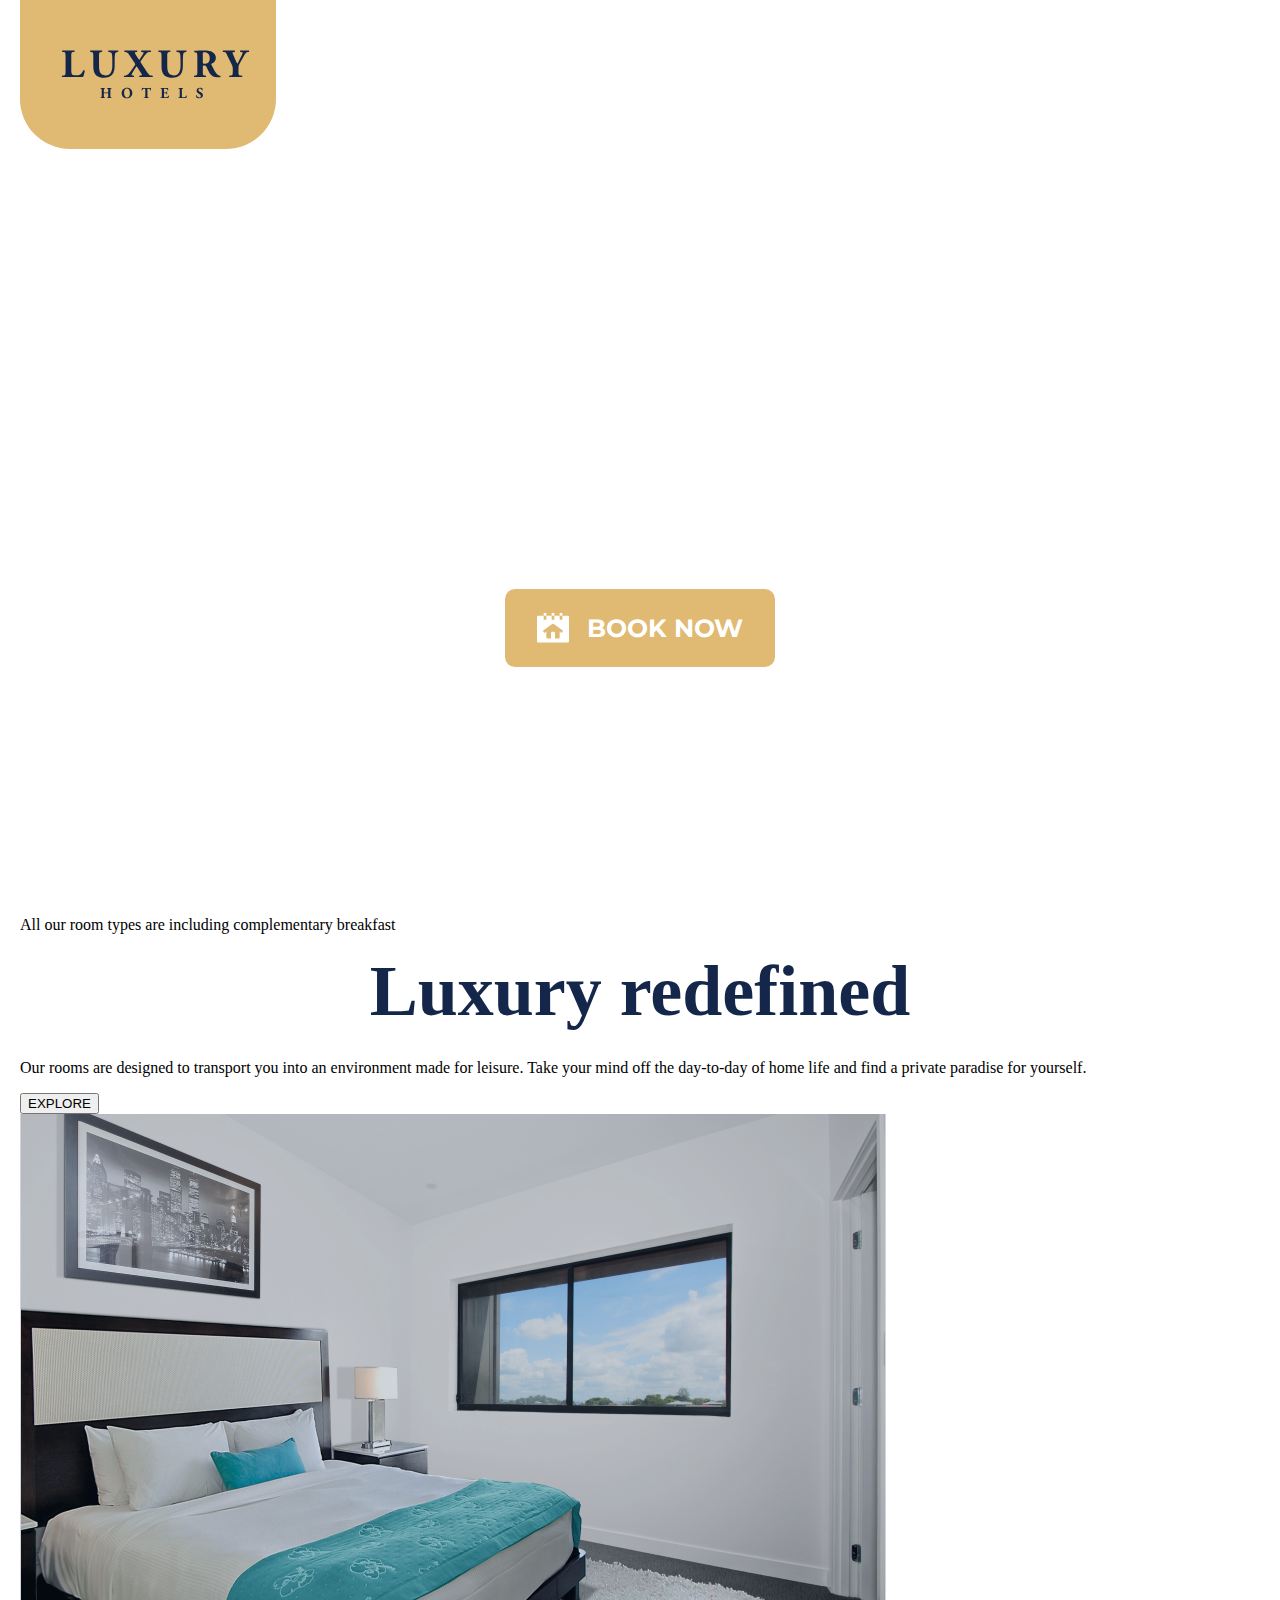
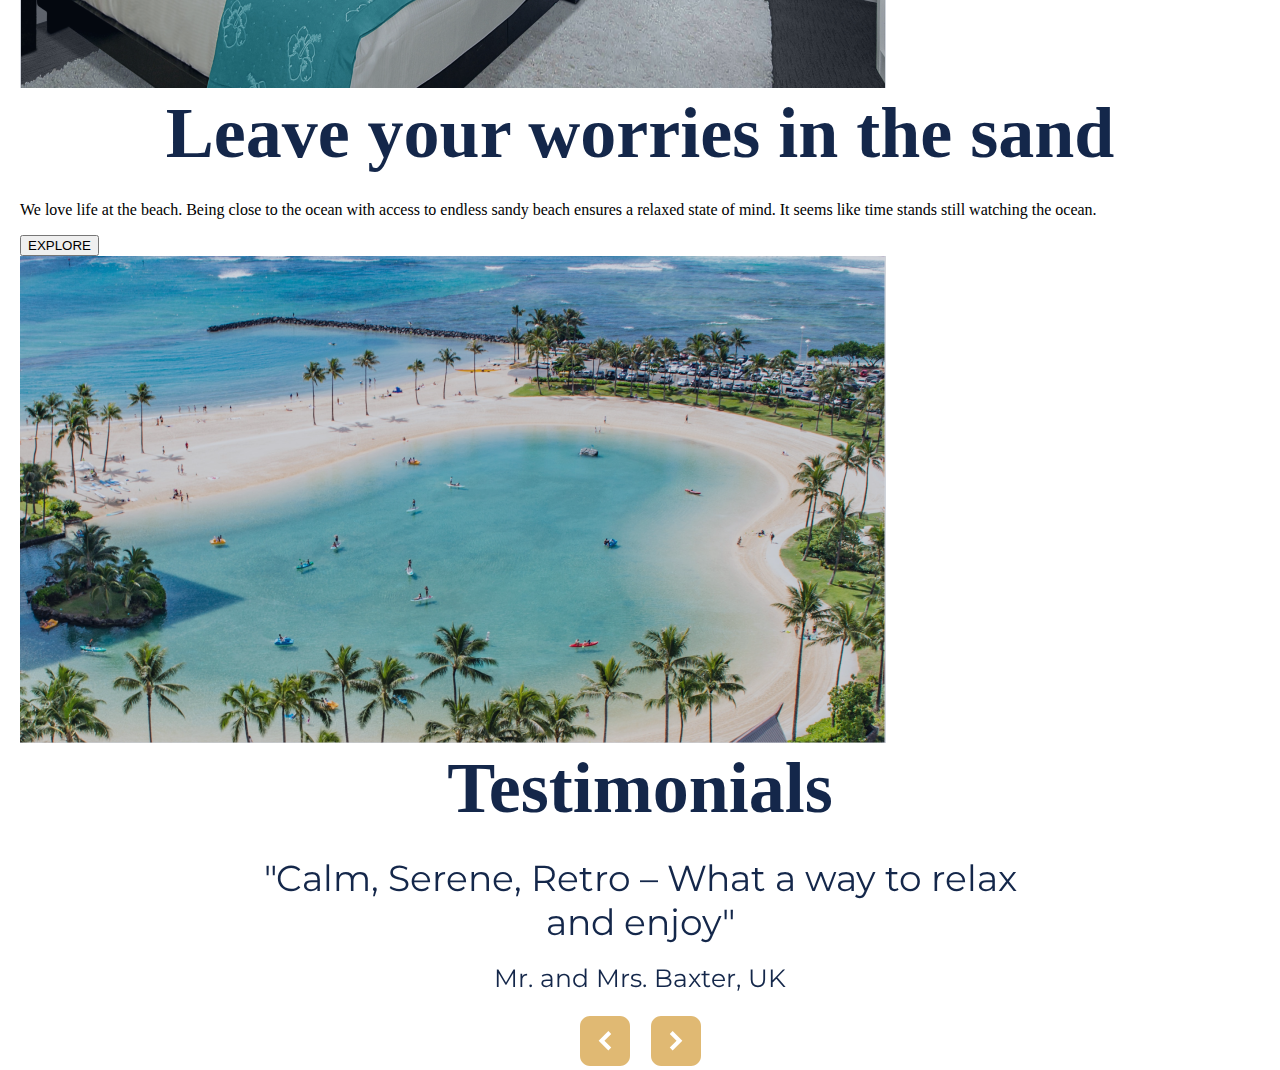
==== index.html @ 5fc7c20c "add changes" ====
<!DOCTYPE html>
<html lang="en">
	<head>
		<meta charset="UTF-8" />
		<meta name="viewport" content="width=device-width, initial-scale=1.0" />
		<title>Document</title>
		<link rel="stylesheet" href="./css/index.css" />
		<link
			rel="stylesheet"
			href="https://cdn.jsdelivr.net/npm/swiper@11/swiper-bundle.min.css"
		/>
	</head>
	<body>
		<header class="header">
			<div class="container">
				<div class="header__content">
					<a class="header__logo" href="#">
						<img src="./assets/icons/header-logo.svg" alt="" />
					</a>
					<nav>
						<a href="#">Home</a>
						<a href="#">Facilities</a>
						<a href="#">Rooms</a>
						<a href="#">Contact-us</a>
					</nav>
					<img
						class="header__menu"
						src="./assets/icons/header-menu.svg"
						alt=""
					/>
				</div>
			</div>
		</header>

		<section class="hero">
			<div class="container">
				<div class="hero__content">
					<div class="hero__info">
						<div class="hero__titles">
							<h3>WELCOME TO</h3>
							<h1>LUXURY</h1>
							<h2>HOTELS</h2>
						</div>
						<div class="hero__description">
							Book your stay and enjoy Luxury <br />
							redefined at the most affordable rates.
						</div>
					</div>
					<button>
						<img src="./assets/icons/hero-book.svg" alt="book-icon" />
						BOOK NOW
					</button>
					<div class="hero__scroll">
						<span>Scroll</span>
						<img src="./assets/icons/hero-arrow.svg" alt="arrow-icon" />
					</div>
				</div>
			</div>
		</section>

    <section class="rooms">
      <div class="container">
        <p class="rooms__description">
          All our room types are including complementary breakfast
        </p>
        <div class="rooms__content">
          <div class="rooms__item">
            <div class="rooms__info">
              <h2>Luxury redefined</h2>
              <p>
                Our rooms are designed to transport you into an environment made
                for leisure. Take your mind off the day-to-day of home life and
                find a private paradise for yourself.
              </p>
              <button>EXPLORE</button>
            </div>
            <div class="rooms__img">
              <img src="./assets/images/rooms-img-1.png" alt="rooms-img-1" />
            </div>
          </div>
          <div class="rooms__item">
            <div class="rooms__info">
              <h2>Leave your worries in the sand</h2>
              <p>
                We love life at the beach. Being close to the ocean with access
                to endless sandy beach ensures a relaxed state of mind. It seems
                like time stands still watching the ocean.
              </p>
              <button>EXPLORE</button>
            </div>
            <div class="rooms__img">
              <img src="./assets/images/rooms-img-2.png" alt="rooms-img-1" />
            </div>
          </div>
        </div>
      </div>
    </section>

		<section class="swipper">
			<div class="container">
				<div class="swipper__content">
					<h2>Testimonials</h2>
					<div class="swiper">
						<div class="swiper-wrapper">
							<div class="swiper-slide">
								<h3>"Calm, Serene, Retro – What a way to relax and enjoy"</h3>
								<p>Mr. and Mrs. Baxter, UK</p>
							</div>
							<div class="swiper-slide">
								<h3>"Calm, Serene, Retro – What a way to relax and enjoy12"</h3>
								<p>Mr. and Mrs. Baxter, UK</p>
							</div>
							<div class="swiper-slide">
								<h3>
									"Calm, Serene, Retro – What a way to relax and enjoy123"
								</h3>
								<p>Mr. and Mrs. Baxter, UK</p>
							</div>
						</div>

						<div class="swiper-buttons">
							<div class="button-prev-swp">
								<img src="./assets/icons/prev-btn.svg" alt="" />
							</div>
							<div class="button-next-swp">
								<img src="./assets/icons/next-btn.svg" alt="" />
							</div>
						</div>
					</div>
				</div>
			</div>
		</section>

		<script src="https://cdn.jsdelivr.net/npm/swiper@11/swiper-bundle.min.js"></script>

		<script src="./index.js"></script>
	</body>
</html>
---- css/index.css ----
@import 'https://fonts.googleapis.com/css2?family=Montserrat:ital,wght@0,100..900;1,100..900&display=swap';
@import url("https://fonts.googleapis.com/css2?family=Montserrat:ital,wght@0,100..900;1,100..900&display=swap");
body {
  margin: 0;
}

a {
  text-decoration: none;
}

button {
  cursor: pointer;
}

.container {
  max-width: 1580px;
  padding: 0 20px;
  margin: 0 auto;
  box-sizing: border-box;
}

.header {
  position: absolute;
  width: 100%;
}
.header__content {
  display: flex;
  justify-content: space-between;
  align-items: center;
}
.header__logo img {
  max-width: 100%;
}
@media screen and (max-width: 768px) {
  .header__logo {
    width: 150px;
  }
}
.header nav {
  display: flex;
  gap: 88px;
}
@media screen and (max-width: 425px) {
  .header nav {
    display: none;
  }
}
.header nav a {
  font-family: "Montserrat";
  font-size: 25px;
  font-weight: 400;
  color: #fff;
}
.header nav a:hover {
  font-weight: 700;
  text-decoration: underline;
}
@media screen and (max-width: 768px) {
  .header nav a {
    font-size: 16px;
  }
}
.header__menu {
  width: 50px;
  cursor: pointer;
  display: none;
}
@media screen and (max-width: 425px) {
  .header__menu {
    display: inline;
  }
}

.swipper {
  margin: 0 auto;
  max-width: 798px;
}

h2 {
  display: flex;
  justify-content: center;
  font-family: "Times New Roman";
  font-weight: 700;
  color: #14274a;
  font-size: 72px;
  margin: 0;
  margin-bottom: 26px;
}
@media screen and (max-width: 375px) {
  h2 {
    font-size: 66px;
  }
}
@media screen and (max-width: 375px) and (max-width: 320px) {
  h2 {
    font-size: 56px;
  }
}

.swiper-slide h3 {
  font-family: "Montserrat";
  font-weight: 400;
  text-align: center;
  color: #14274a;
  font-size: 36px;
  margin: 0;
  margin-bottom: 19px;
}

.swiper-slide p {
  font-family: "Montserrat";
  font-weight: 400;
  text-align: center;
  color: #14274a;
  font-size: 25px;
  margin: 0;
  margin-bottom: 23px;
}

.swiper-buttons {
  display: flex;
  justify-content: center;
  gap: 21px;
}

.button-prev-swp,
.button-next-swp {
  cursor: pointer;
}

.hero {
  background: url(../assets/images/hero-img.png) center;
  background-size: 100%;
}
@media screen and (max-width: 1024px) {
  .hero {
    background-size: cover;
  }
}
.hero__content {
  padding-top: 12%;
  box-sizing: border-box;
  height: 100vh;
  display: flex;
  flex-direction: column;
  justify-content: space-between;
}
@media screen and (max-width: 1024px) {
  .hero__content {
    padding-top: 20%;
  }
}
@media screen and (max-width: 425px) {
  .hero__content {
    padding-top: 40%;
  }
}
.hero__titles h3, .hero__titles h1, .hero__titles h2 {
  margin: 0;
}
.hero__titles h3 {
  font-family: "Montserrat";
  font-size: 50px;
  font-weight: 400;
  color: #fff;
}
.hero__titles h1 {
  font-family: "Times New Roman";
  font-size: 154px;
  font-weight: 700;
  color: #fff;
  line-height: 70%;
}
.hero__titles h2 {
  font-family: "Times New Roman";
  font-size: 60px;
  font-weight: 700;
  color: #fff;
  letter-spacing: 15px;
}
@media screen and (max-width: 1024px) {
  .hero__titles h3 {
    font-size: 40px;
  }
  .hero__titles h1 {
    font-size: 130px;
  }
  .hero__titles h2 {
    font-size: 40px;
  }
}
@media screen and (max-width: 425px) {
  .hero__titles h3 {
    font-size: 20px;
  }
  .hero__titles h1 {
    font-size: 80px;
  }
  .hero__titles h2 {
    font-size: 30px;
  }
}
@media screen and (max-width: 320px) {
  .hero__titles h1 {
    font-size: 60px;
  }
}
.hero__description {
  font-family: "Montserrat";
  font-size: 25px;
  font-weight: 400;
  color: #fff;
}
@media screen and (max-width: 1024px) {
  .hero__description {
    font-size: 16px;
  }
}
@media screen and (max-width: 320px) {
  .hero__description {
    font-size: 14px;
  }
}
.hero button {
  background: #E0B973;
  padding: 24px 32px;
  border: none;
  border-radius: 10px;
  display: flex;
  gap: 18px;
  margin: 0 auto;
  font-family: "Montserrat";
  font-size: 25px;
  font-weight: 700;
  color: #fff;
}
.hero__scroll {
  display: flex;
  flex-direction: column;
  align-items: center;
  font-family: "Montserrat";
  font-size: 25px;
  font-weight: 700;
  color: #fff;
}
.hero__scroll img {
  max-width: 60px;
}

<<<<<<< HEAD
.container {
  margin: 0 auto;
}

.us p {
  display: flex;
  justify-content: center;
  align-items: center;
  text-align: center;
  font-family: "Montserrat";
  color: white;
  font-weight: 700;
  font-size: 80px;
  line-height: 97.52px;
}

.banner {
  height: 400px;
  background-color: #14274A;
}

.container {
  margin: 0 auto;
}

.about h3 {
  font-family: "Times New Roman";
  font-weight: 500;
  font-size: 60px;
  line-height: 72px;
}

.about p {
  font-family: "Montserrat";
  font-weight: 400;
  font-size: 30px;
  line-height: 37px;
}

.about {
  display: inline;
  justify-content: center;
  margin-top: 130px;
  width: 1200px;
  margin-left: 100px;
}

.local {
  margin-left: 112px;
  display: flex;
  justify-content: space-around;
  width: 1200px;
}

.we {
  display: flex;
  justify-content: center;
}

.adress p {
  font-family: Montserrat;
  font-size: 20px;
  font-weight: 400;
  line-height: 48.76px;
  text-align: left;
}

.adress h4 {
  font-family: Montserrat;
  font-size: 20px;
  font-weight: 700;
  line-height: 48.76px;
  text-align: left;
}

.info input {
  width: 470px;
  height: 50px;
}

.info {
  margin-left: 180px;
}

.info p {
  font-family: "Arial";
  display: flex;
  flex-direction: column;
  align-items: flex-start;
}

.mess p {
  font-family: "Arial";
}

.mess input {
  height: 180px;
}

.info button {
  display: flex;
  flex-direction: column;
  align-items: flex-end;
  margin-top: 20px;
  height: 40px;
  width: 110px;
  margin-right: 20px;
  background-color: orange;
  color: white;
  border: none;
  font-family: "Arial";
}

.container {
  margin: 0 auto;
}

.nav {
  display: flex;
  justify-content: space-around;
  align-items: center;
  margin-top: 270px;
  height: 100%;
}

.nav p, span {
  color: white;
  font-family: "Montserrat";
}

.footerSection {
  background-color: #14274A;
  height: 260px;
}

.pages a {
  display: flex;
  align-items: center;
}

a:hover {
  font-weight: 700;
  text-decoration: underline;
}

.pages img {
  margin-right: 15px;
  width: 18 px;
  height: 18px;
}

.email input {
  color: orange;
  background-color: #14274A;
  height: 40px;
  width: 190px;
  color: white;
}

.block {
  display: grid;
  gap: 18px;
}
@media screen and (max-width: 425px) {
  .block {
    display: none;
  }
}
.block a {
=======
.facilities-hero {
  background: url(../assets/images/facilities-banner.png) center;
  background-size: 100%;
}
.rooms__description {
  font-family: "Montserrat";
  font-size: 36px;
  font-weight: 400;
  color: #14274A;
  text-align: center;
}
.rooms__item {
  display: flex;
  justify-content: space-between;
  align-items: center;
  margin-bottom: 70px;
}
.rooms__info {
  width: 40%;
  border-left: 2px solid #14274A;
  padding-left: 48px;
}
.rooms__info h2 {
  font-family: "Times New Roman";
  font-size: 60px;
  font-weight: 700;
  color: #14274A;
  margin-top: 0;
}
.rooms__info p {
  font-family: "Montserrat";
  font-size: 25px;
  font-weight: 400;
  color: #14274A;
}
.rooms__info button {
  background: #E0B973;
  border: none;
  padding: 18px 65px;
  border-radius: 10px;
>>>>>>> 9a49114e37256375990fcf295893f8bdcbe8d027
  font-family: "Montserrat";
  font-size: 20px;
  font-weight: 400;
  color: #fff;
}
<<<<<<< HEAD
.block a:hover {
  font-weight: 700;
  text-decoration: underline;
}
@media screen and (max-width: 768px) {
  .block a {
    font-size: 16px;
  }
}

.word p {
  display: flex;
  justify-content: center;
  color: white;
  margin-top: -200px;
  font-size: 70px;
  font-family: "Montserrat";
=======
.rooms__img {
  width: 50%;
}
.rooms__img img {
  max-width: 100%;
>>>>>>> 9a49114e37256375990fcf295893f8bdcbe8d027
}/*# sourceMappingURL=index.css.map */
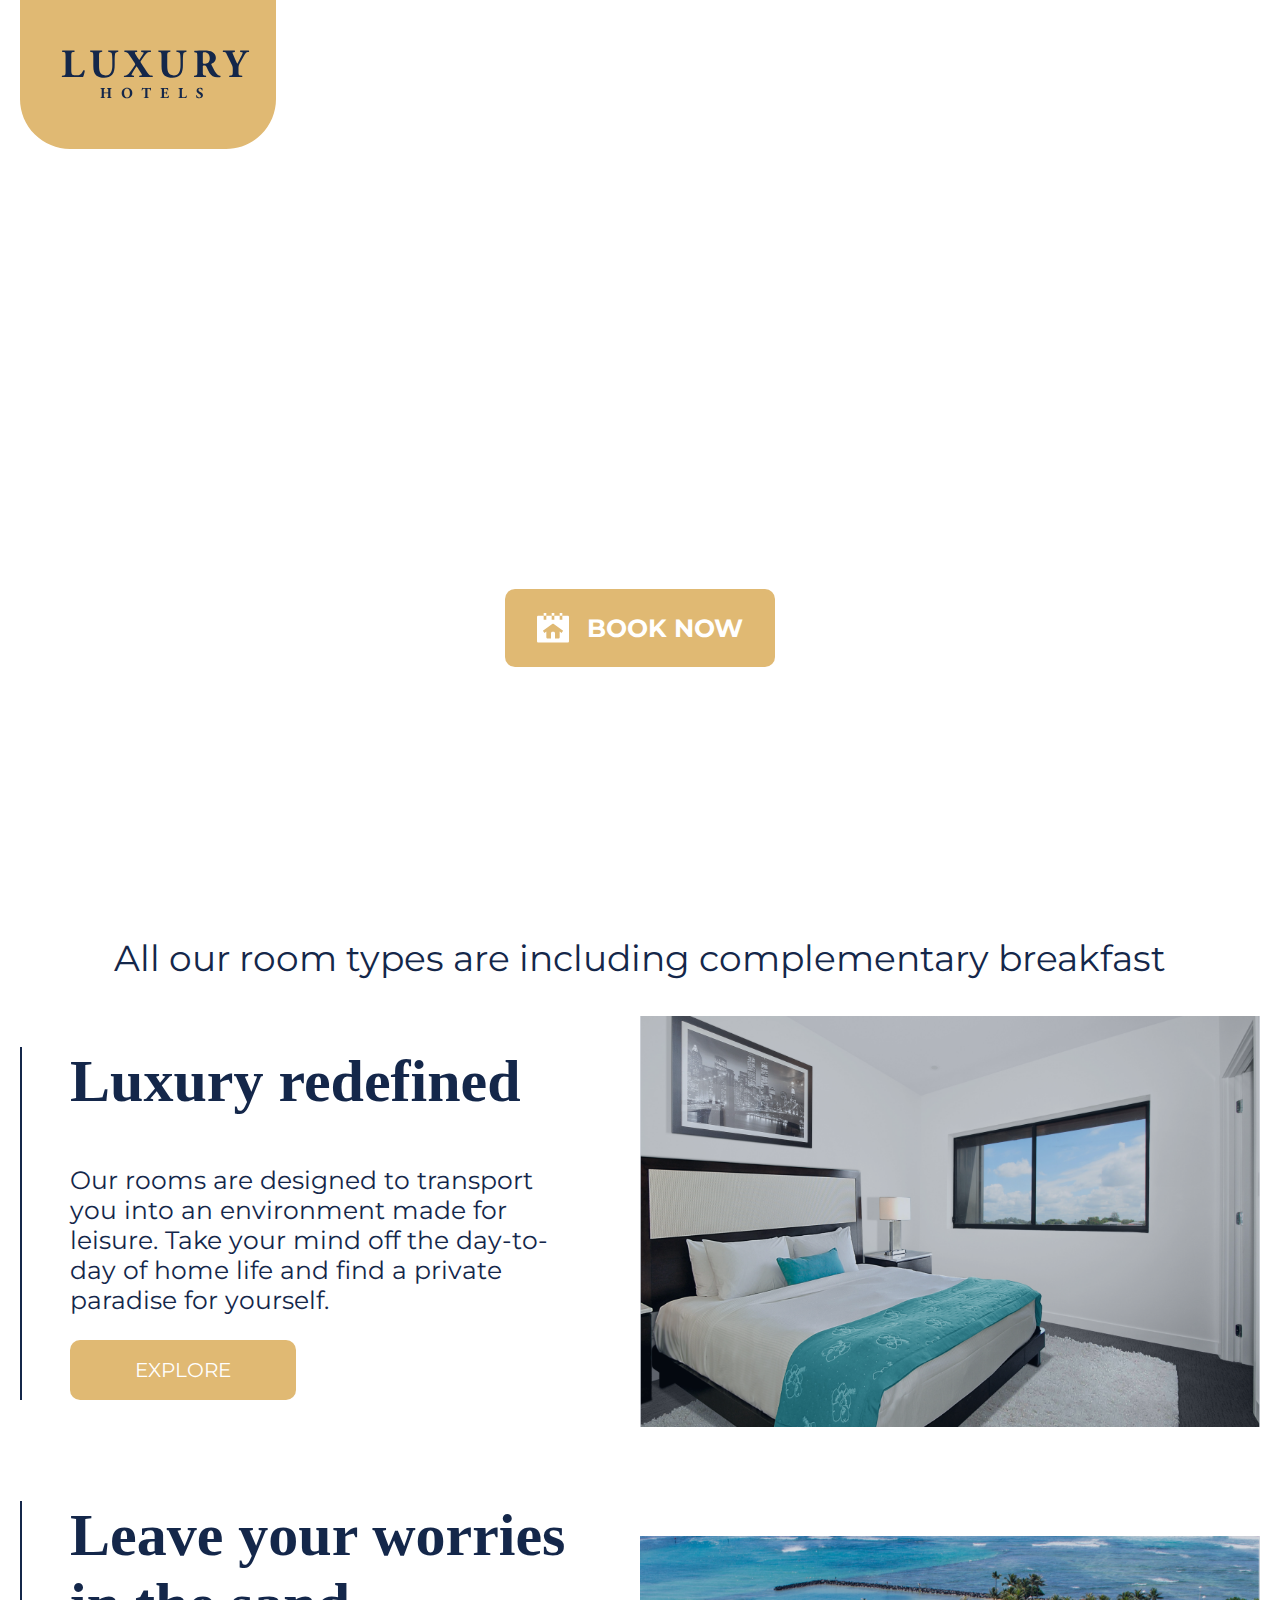
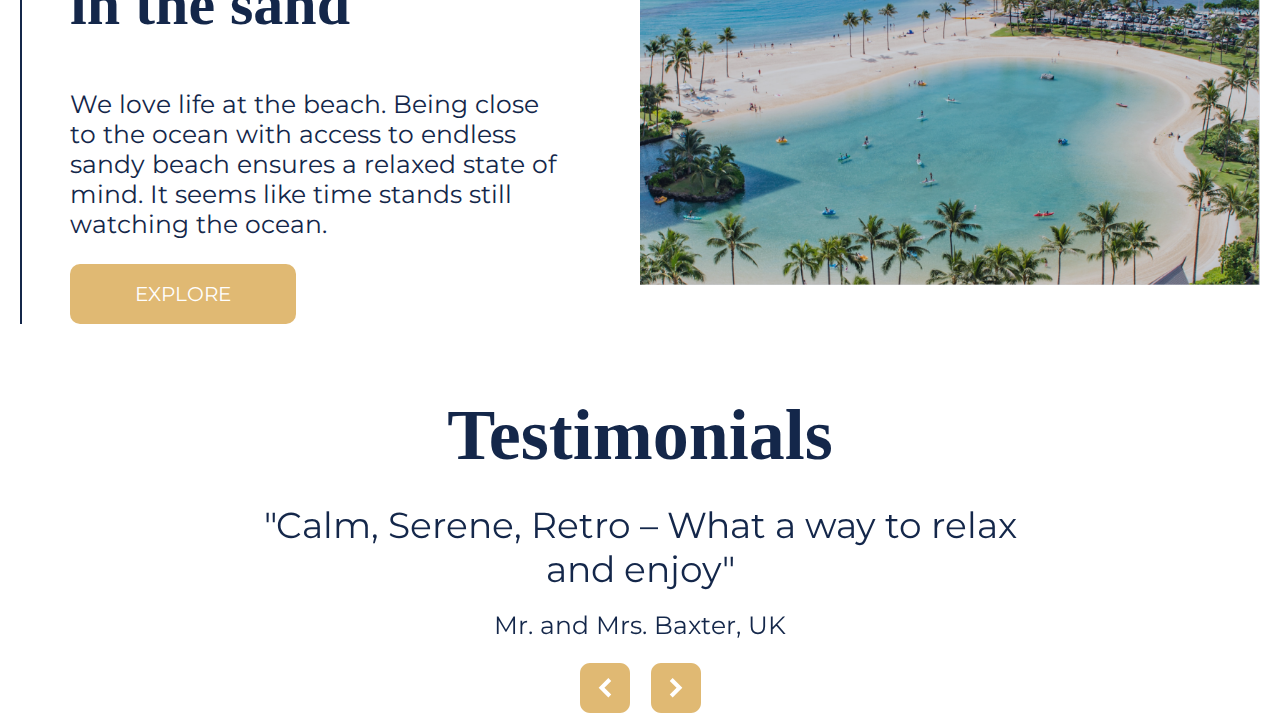
==== commit a055dca4: "add styles" ====
--- a/index.html
+++ b/index.html
@@ -117,7 +117,6 @@
 								<p>Mr. and Mrs. Baxter, UK</p>
 							</div>
 						</div>
-
 						<div class="swiper-buttons">
 							<div class="button-prev-swp">
 								<img src="./assets/icons/prev-btn.svg" alt="" />
--- a/css/index.css
+++ b/css/index.css
@@ -75,49 +75,44 @@
   margin: 0 auto;
   max-width: 798px;
 }
-
-h2 {
-  display: flex;
-  justify-content: center;
+.swipper h2 {
+  text-align: center;
   font-family: "Times New Roman";
+  font-size: 72px;
   font-weight: 700;
   color: #14274a;
-  font-size: 72px;
   margin: 0;
   margin-bottom: 26px;
 }
 @media screen and (max-width: 375px) {
-  h2 {
+  .swipper h2 {
     font-size: 66px;
   }
 }
 @media screen and (max-width: 375px) and (max-width: 320px) {
-  h2 {
+  .swipper h2 {
     font-size: 56px;
   }
 }
-
-.swiper-slide h3 {
-  font-family: "Montserrat";
-  font-weight: 400;
+.swipper .swiper-slide h3 {
+  font-family: "Montserrat";
+  font-size: 36px;
+  font-weight: 400;
+  color: #14274a;
   text-align: center;
-  color: #14274a;
-  font-size: 36px;
   margin: 0;
   margin-bottom: 19px;
 }
-
-.swiper-slide p {
-  font-family: "Montserrat";
-  font-weight: 400;
+.swipper .swiper-slide p {
+  font-family: "Montserrat";
+  font-size: 25px;
+  font-weight: 400;
+  color: #14274a;
   text-align: center;
-  color: #14274a;
-  font-size: 25px;
   margin: 0;
   margin-bottom: 23px;
 }
-
-.swiper-buttons {
+.swipper .swiper-buttons {
   display: flex;
   justify-content: center;
   gap: 21px;
@@ -247,7 +242,59 @@
   max-width: 60px;
 }
 
-<<<<<<< HEAD
+.facilities-hero {
+  background: url(../assets/images/facilities-banner.png) center;
+  background-size: 100%;
+}
+
+.rooms__description {
+  font-family: "Montserrat";
+  font-size: 36px;
+  font-weight: 400;
+  color: #14274A;
+  text-align: center;
+}
+.rooms__item {
+  display: flex;
+  justify-content: space-between;
+  align-items: center;
+  margin-bottom: 70px;
+}
+.rooms__info {
+  width: 40%;
+  border-left: 2px solid #14274A;
+  padding-left: 48px;
+}
+.rooms__info h2 {
+  font-family: "Times New Roman";
+  font-size: 60px;
+  font-weight: 700;
+  color: #14274A;
+  margin-top: 0;
+}
+.rooms__info p {
+  font-family: "Montserrat";
+  font-size: 25px;
+  font-weight: 400;
+  color: #14274A;
+}
+.rooms__info button {
+  background: #E0B973;
+  border: none;
+  padding: 18px 65px;
+  border-radius: 10px;
+  font-family: "Montserrat";
+  font-size: 20px;
+  font-weight: 400;
+  color: #fff;
+}
+.rooms__img {
+  width: 50%;
+}
+.rooms__img img {
+  max-width: 100%;
+}
+
 .container {
   margin: 0 auto;
 }
@@ -361,120 +408,6 @@
   font-family: "Arial";
 }
 
-.container {
-  margin: 0 auto;
-}
-
-.nav {
-  display: flex;
-  justify-content: space-around;
-  align-items: center;
-  margin-top: 270px;
-  height: 100%;
-}
-
-.nav p, span {
-  color: white;
-  font-family: "Montserrat";
-}
-
-.footerSection {
-  background-color: #14274A;
-  height: 260px;
-}
-
-.pages a {
-  display: flex;
-  align-items: center;
-}
-
-a:hover {
-  font-weight: 700;
-  text-decoration: underline;
-}
-
-.pages img {
-  margin-right: 15px;
-  width: 18 px;
-  height: 18px;
-}
-
-.email input {
-  color: orange;
-  background-color: #14274A;
-  height: 40px;
-  width: 190px;
-  color: white;
-}
-
-.block {
-  display: grid;
-  gap: 18px;
-}
-@media screen and (max-width: 425px) {
-  .block {
-    display: none;
-  }
-}
-.block a {
-=======
-.facilities-hero {
-  background: url(../assets/images/facilities-banner.png) center;
-  background-size: 100%;
-}
-.rooms__description {
-  font-family: "Montserrat";
-  font-size: 36px;
-  font-weight: 400;
-  color: #14274A;
-  text-align: center;
-}
-.rooms__item {
-  display: flex;
-  justify-content: space-between;
-  align-items: center;
-  margin-bottom: 70px;
-}
-.rooms__info {
-  width: 40%;
-  border-left: 2px solid #14274A;
-  padding-left: 48px;
-}
-.rooms__info h2 {
-  font-family: "Times New Roman";
-  font-size: 60px;
-  font-weight: 700;
-  color: #14274A;
-  margin-top: 0;
-}
-.rooms__info p {
-  font-family: "Montserrat";
-  font-size: 25px;
-  font-weight: 400;
-  color: #14274A;
-}
-.rooms__info button {
-  background: #E0B973;
-  border: none;
-  padding: 18px 65px;
-  border-radius: 10px;
->>>>>>> 9a49114e37256375990fcf295893f8bdcbe8d027
-  font-family: "Montserrat";
-  font-size: 20px;
-  font-weight: 400;
-  color: #fff;
-}
-<<<<<<< HEAD
-.block a:hover {
-  font-weight: 700;
-  text-decoration: underline;
-}
-@media screen and (max-width: 768px) {
-  .block a {
-    font-size: 16px;
-  }
-}
-
 .word p {
   display: flex;
   justify-content: center;
@@ -482,11 +415,4 @@
   margin-top: -200px;
   font-size: 70px;
   font-family: "Montserrat";
-=======
-.rooms__img {
-  width: 50%;
-}
-.rooms__img img {
-  max-width: 100%;
->>>>>>> 9a49114e37256375990fcf295893f8bdcbe8d027
 }/*# sourceMappingURL=index.css.map */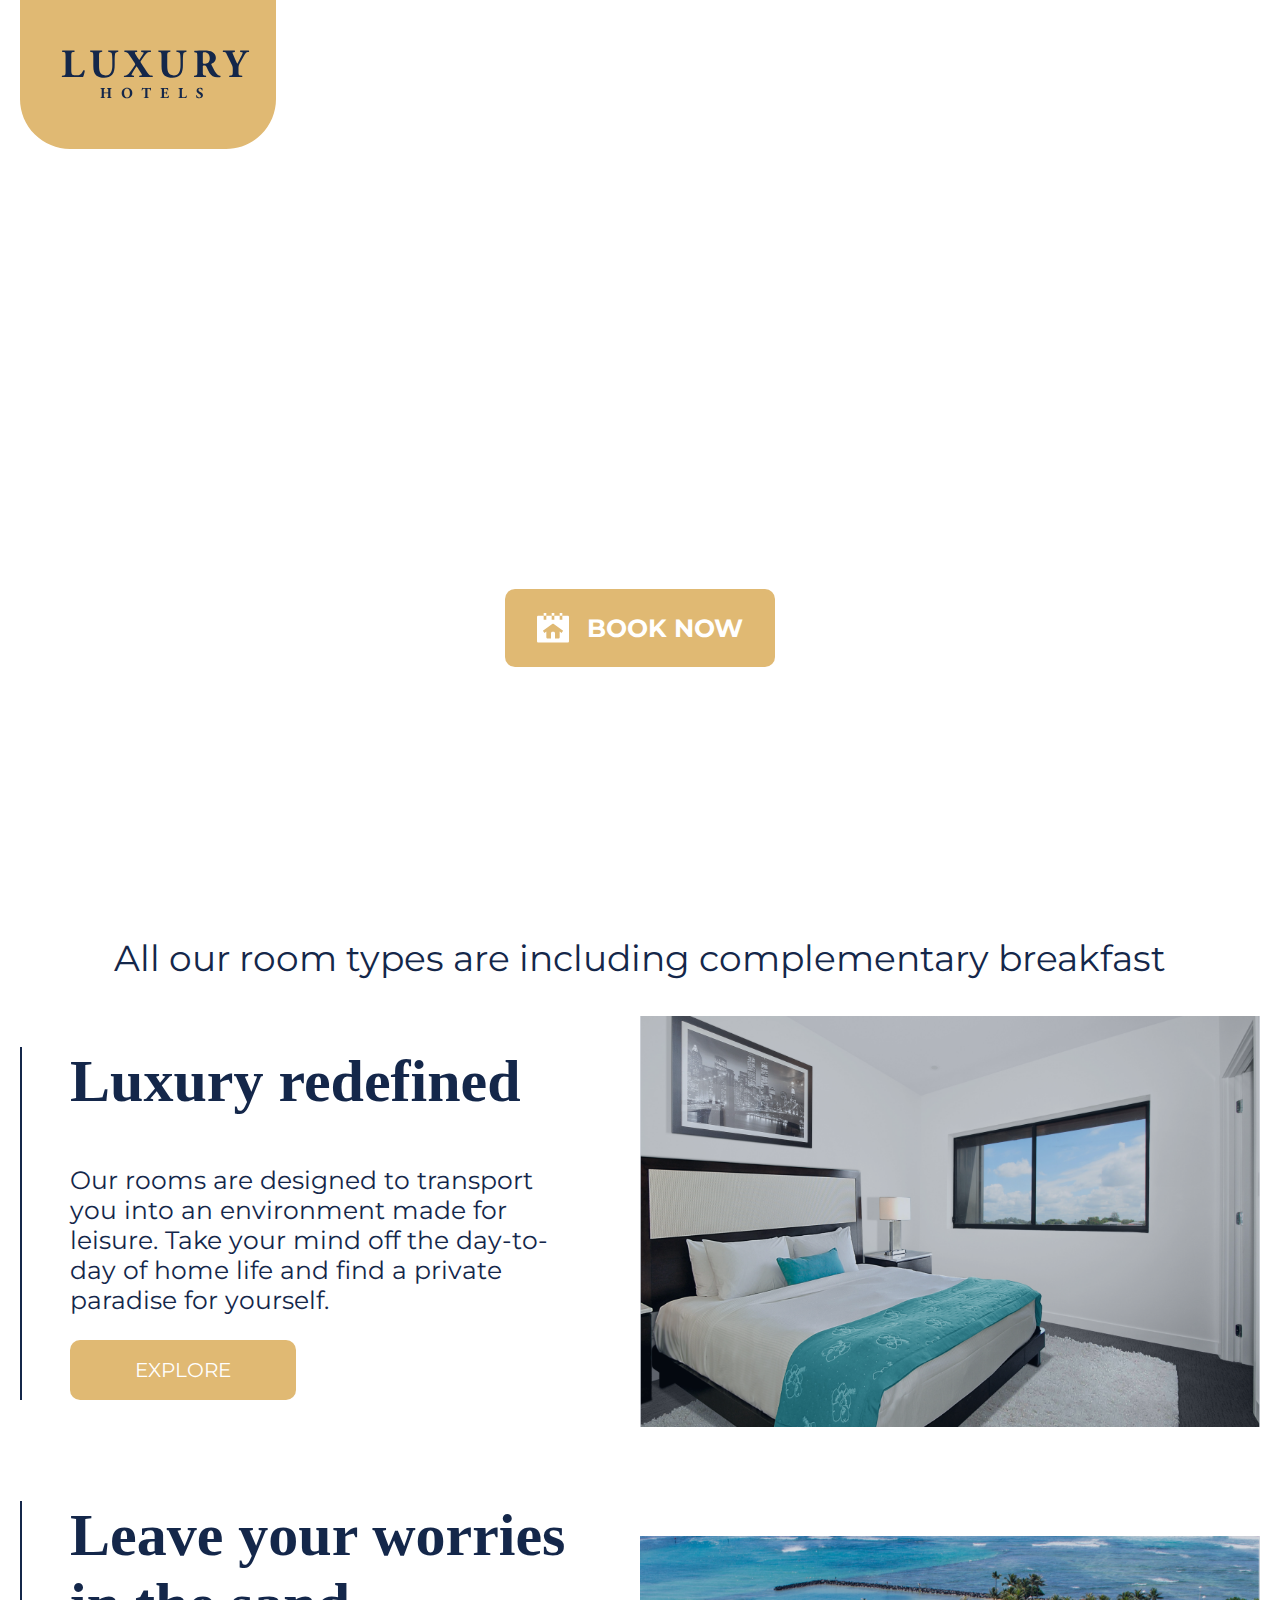
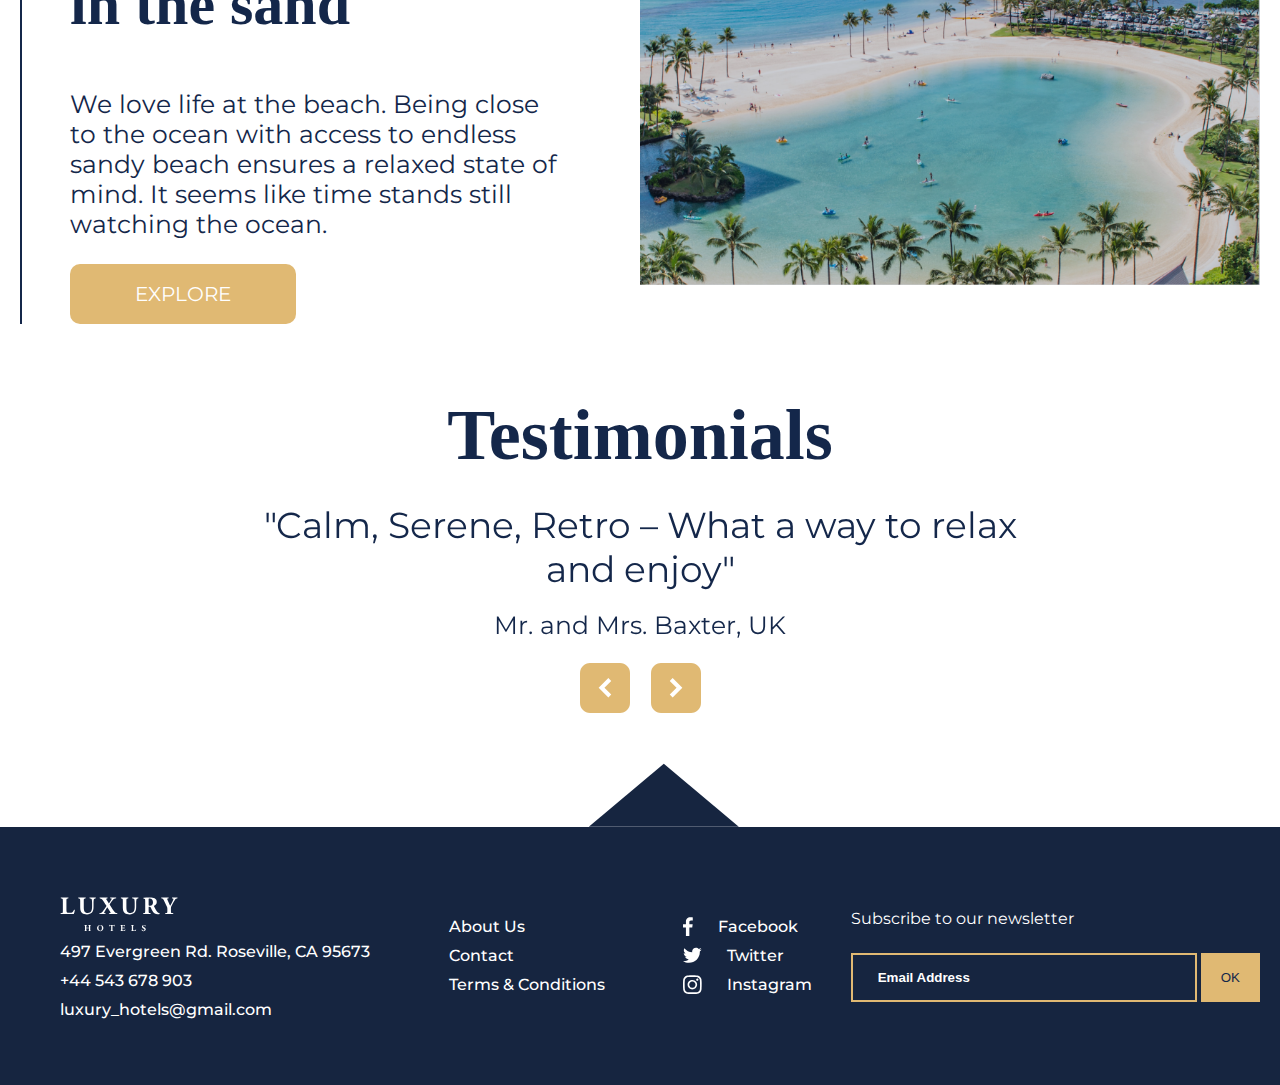
==== commit fb9107a1: "add footer" ====
--- a/index.html
+++ b/index.html
@@ -130,6 +130,37 @@
 			</div>
 		</section>
 
+		<footer class="footer">
+			<div class="footer__ship"></div>
+			<div class="container">
+				<div class="footer__content">
+					<ul>
+						<img src="./assets/icons/footer-logo.svg" alt="#">
+						<li>497 Evergreen Rd. Roseville, CA 95673</li>
+						<li>+44 543 678 903</li>
+						<li>luxury_hotels@gmail.com</li>
+					</ul>
+					<ul>
+						<li>About Us</li>
+						<li>Contact</li>
+						<li>Terms & Conditions</li>
+					</ul>
+					<ul>
+						<li> <img src="./assets/icons/footer-facebook.svg" alt="#">Facebook</li>
+						<li> <img src="./assets/icons/footer-twitter.svg" alt="#">Twitter</li>
+						<li> <img src="./assets/icons/footer-instagram.svg" alt="#">Instagram</li>
+					</ul>
+					<div class="footer__newsletter">
+						<p>Subscribe to our newsletter</p>
+						<form action="#" method="post">
+							<input type="email" name="email" placeholder="Email Address">
+							<button type="submit">OK</button>
+						</form>
+					</div>
+				</div>
+			</div>
+		</footer>
+
 		<script src="https://cdn.jsdelivr.net/npm/swiper@11/swiper-bundle.min.js"></script>
 
 		<script src="./index.js"></script>
--- a/css/index.css
+++ b/css/index.css
@@ -293,6 +293,83 @@
 }
 .rooms__img img {
   max-width: 100%;
+}
+
+.footer {
+  margin-top: 110px;
+  font-family: "Montserrat";
+  background-color: #162540;
+  color: #ffffff;
+  padding: 50px 0;
+  position: relative;
+}
+.footer__ship {
+  -webkit-clip-path: polygon(50% 37%, 0% 100%, 100% 100%);
+          clip-path: polygon(50% 37%, 0% 100%, 100% 100%);
+  width: 150px;
+  height: 100px;
+  background-color: #162540;
+  position: absolute;
+  top: -100px;
+  left: 46%;
+}
+.footer__content {
+  display: flex;
+  align-items: center;
+  justify-content: space-between;
+}
+.footer__newsletter {
+  display: flex;
+  flex-direction: column;
+  gap: 25px;
+}
+.footer__newsletter input {
+  border: 2px solid #E0B973;
+  padding: 15px 140px 15px 25px;
+  background: none;
+}
+.footer__newsletter input::-moz-placeholder {
+  color: #ffffff;
+  font-weight: 800;
+}
+.footer__newsletter input::placeholder {
+  color: #ffffff;
+  font-weight: 800;
+}
+.footer__newsletter button {
+  color: #14274A;
+  background: #E0B973;
+  padding: 17px 20px;
+  border: none;
+}
+.footer li,
+.footer p {
+  margin: 0;
+}
+.footer ul {
+  list-style: none;
+  font-weight: 500;
+  display: flex;
+  flex-direction: column;
+  gap: 10px;
+  align-items: flex-start;
+}
+.footer li {
+  display: flex;
+  align-items: center;
+  gap: 25px;
+}
+@media (max-width: 1160px) {
+  .footer__content {
+    flex-wrap: wrap;
+    justify-content: center;
+  }
+  .footer__newsletter input {
+    padding: 15px 0 15px 25px;
+  }
+  .footer__ship {
+    left: 30%;
+  }
 }
 
 .container {
@@ -354,11 +431,20 @@
   justify-content: center;
 }
 
+.map {
+  display: flex;
+  align-items: center;
+}
+.map img {
+  width: 100px;
+  height: 29px;
+}
+
 .adress p {
   font-family: Montserrat;
   font-size: 20px;
   font-weight: 400;
-  line-height: 48.76px;
+  line-height: 8.76px;
   text-align: left;
 }
 
@@ -366,8 +452,7 @@
   font-family: Montserrat;
   font-size: 20px;
   font-weight: 700;
-  line-height: 48.76px;
-  text-align: left;
+  line-height: 28px;
 }
 
 .info input {
@@ -381,9 +466,6 @@
 
 .info p {
   font-family: "Arial";
-  display: flex;
-  flex-direction: column;
-  align-items: flex-start;
 }
 
 .mess p {
@@ -394,18 +476,21 @@
   height: 180px;
 }
 
-.info button {
+.submit {
   display: flex;
   flex-direction: column;
   align-items: flex-end;
-  margin-top: 20px;
-  height: 40px;
-  width: 110px;
-  margin-right: 20px;
-  background-color: orange;
-  color: white;
+}
+.submit button {
+  margin-top: 15px;
+  background: #E0B973;
   border: none;
-  font-family: "Arial";
+  padding: 18px 25px;
+  border-radius: 10px;
+  font-family: "Montserrat";
+  font-size: 20px;
+  font-weight: 400;
+  color: #fff;
 }
 
 .word p {
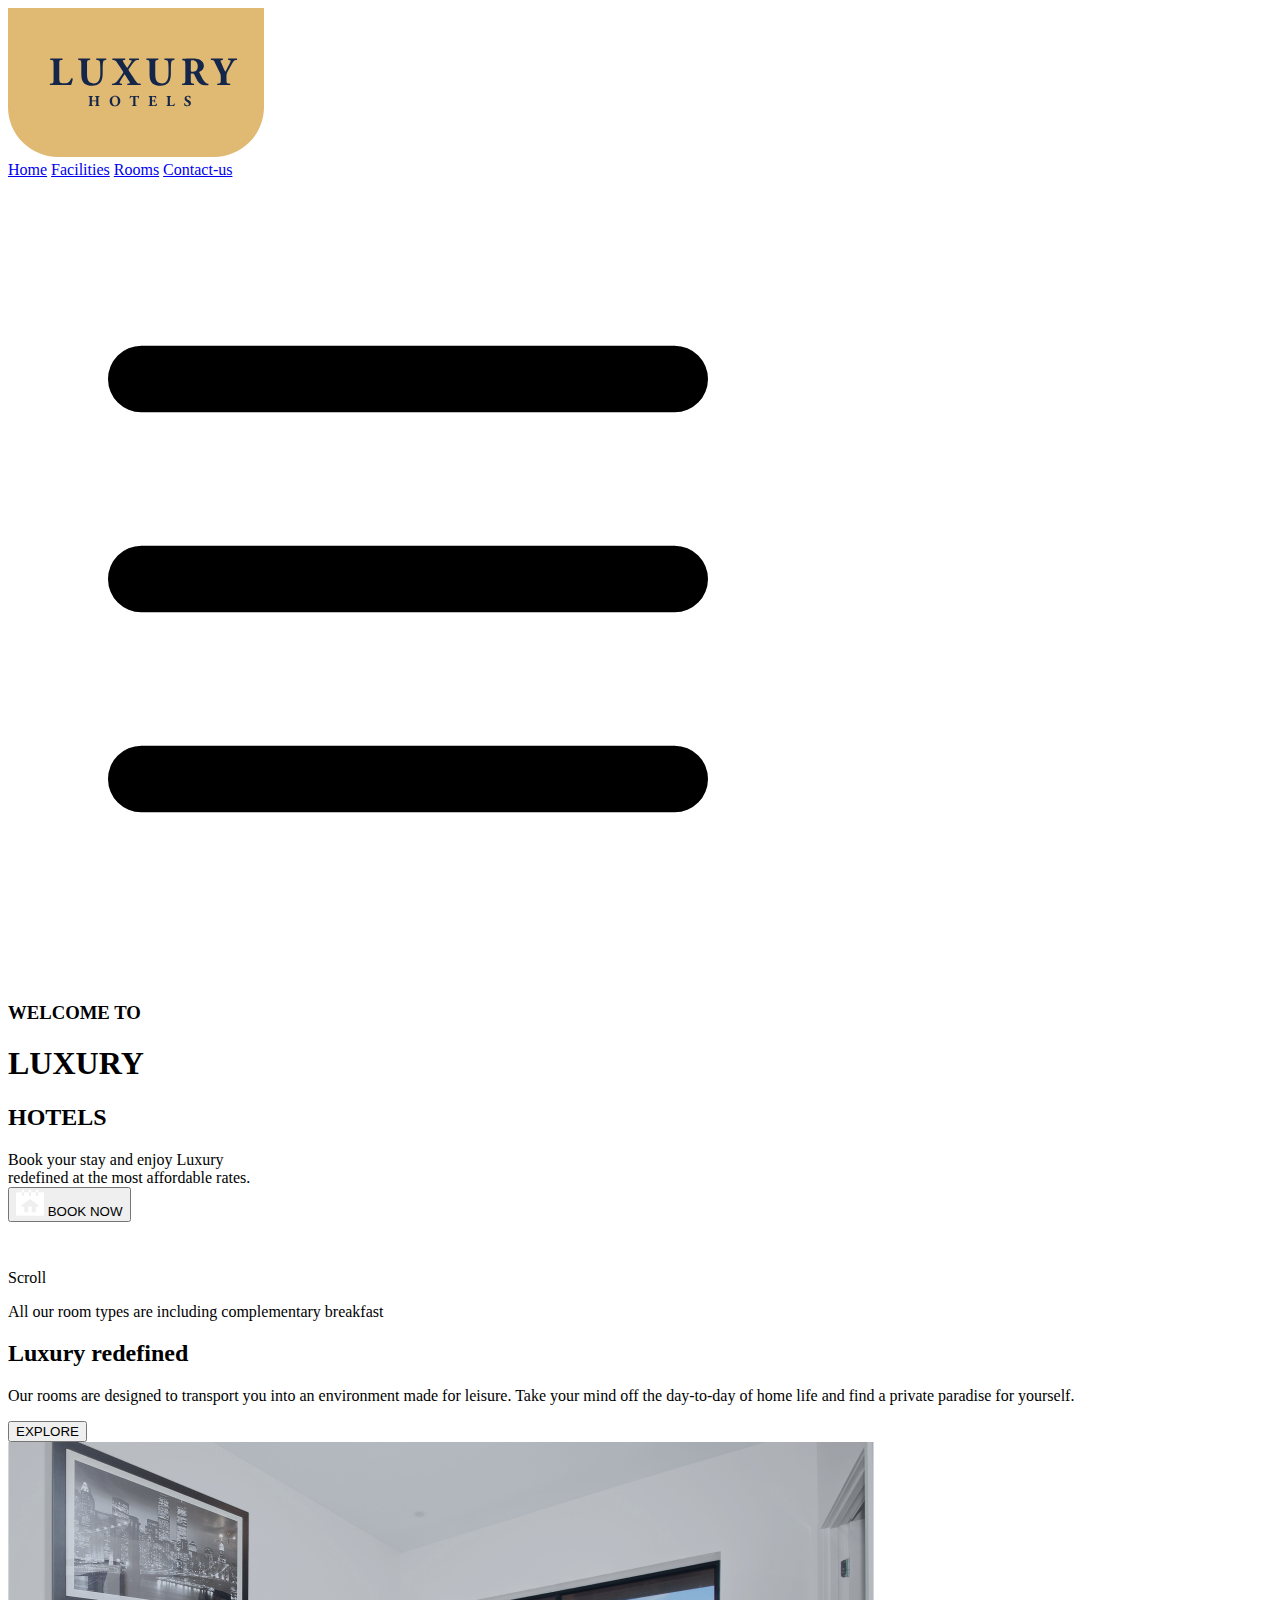
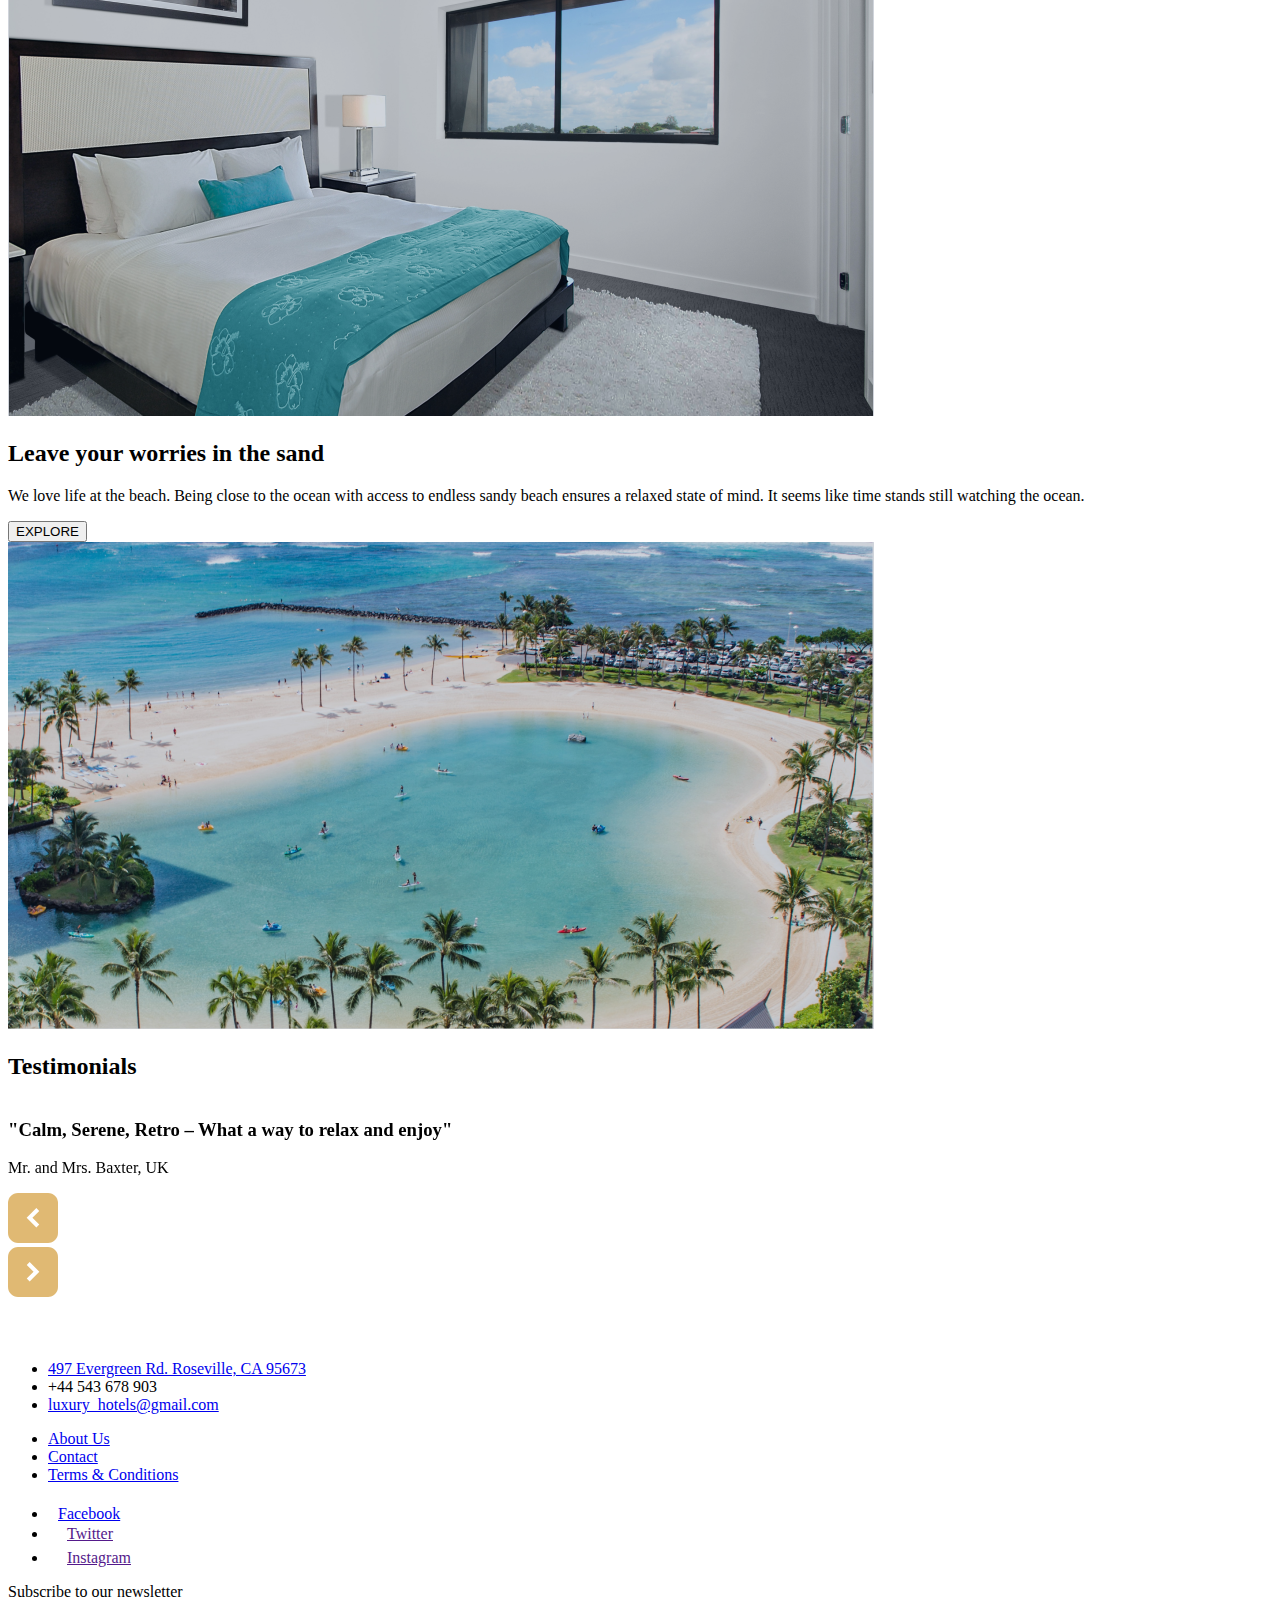
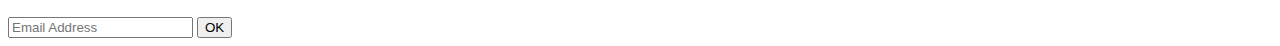
==== commit 475d467d: "fix bugs" ====
--- a/index.html
+++ b/index.html
@@ -134,21 +134,21 @@
 			<div class="footer__ship"></div>
 			<div class="container">
 				<div class="footer__content">
-					<ul>
+					<ul class="footer__list">
 						<img src="./assets/icons/footer-logo.svg" alt="#">
-						<li>497 Evergreen Rd. Roseville, CA 95673</li>
+						<li> <a href="#">497 Evergreen Rd. Roseville, CA 95673</a></li>
 						<li>+44 543 678 903</li>
-						<li>luxury_hotels@gmail.com</li>
+						<li> <a href="#">luxury_hotels@gmail.com</a></li>
 					</ul>
 					<ul>
-						<li>About Us</li>
-						<li>Contact</li>
-						<li>Terms & Conditions</li>
+						<li> <a href="#">About Us</a></li>
+						<li> <a href="#">Contact</a></li>
+						<li> <a href="#">Terms & Conditions</a></li>
 					</ul>
 					<ul>
-						<li> <img src="./assets/icons/footer-facebook.svg" alt="#">Facebook</li>
-						<li> <img src="./assets/icons/footer-twitter.svg" alt="#">Twitter</li>
-						<li> <img src="./assets/icons/footer-instagram.svg" alt="#">Instagram</li>
+						<li> <a href="#"> <img src="./assets/icons/footer-facebook.svg" alt="#">Facebook</a></li>
+						<li> <a href=""><img src="./assets/icons/footer-twitter.svg" alt="#">Twitter</a> </li>
+						<li> <a href=""><img src="./assets/icons/footer-instagram.svg" alt="#">Instagram</a> </li>
 					</ul>
 					<div class="footer__newsletter">
 						<p>Subscribe to our newsletter</p>
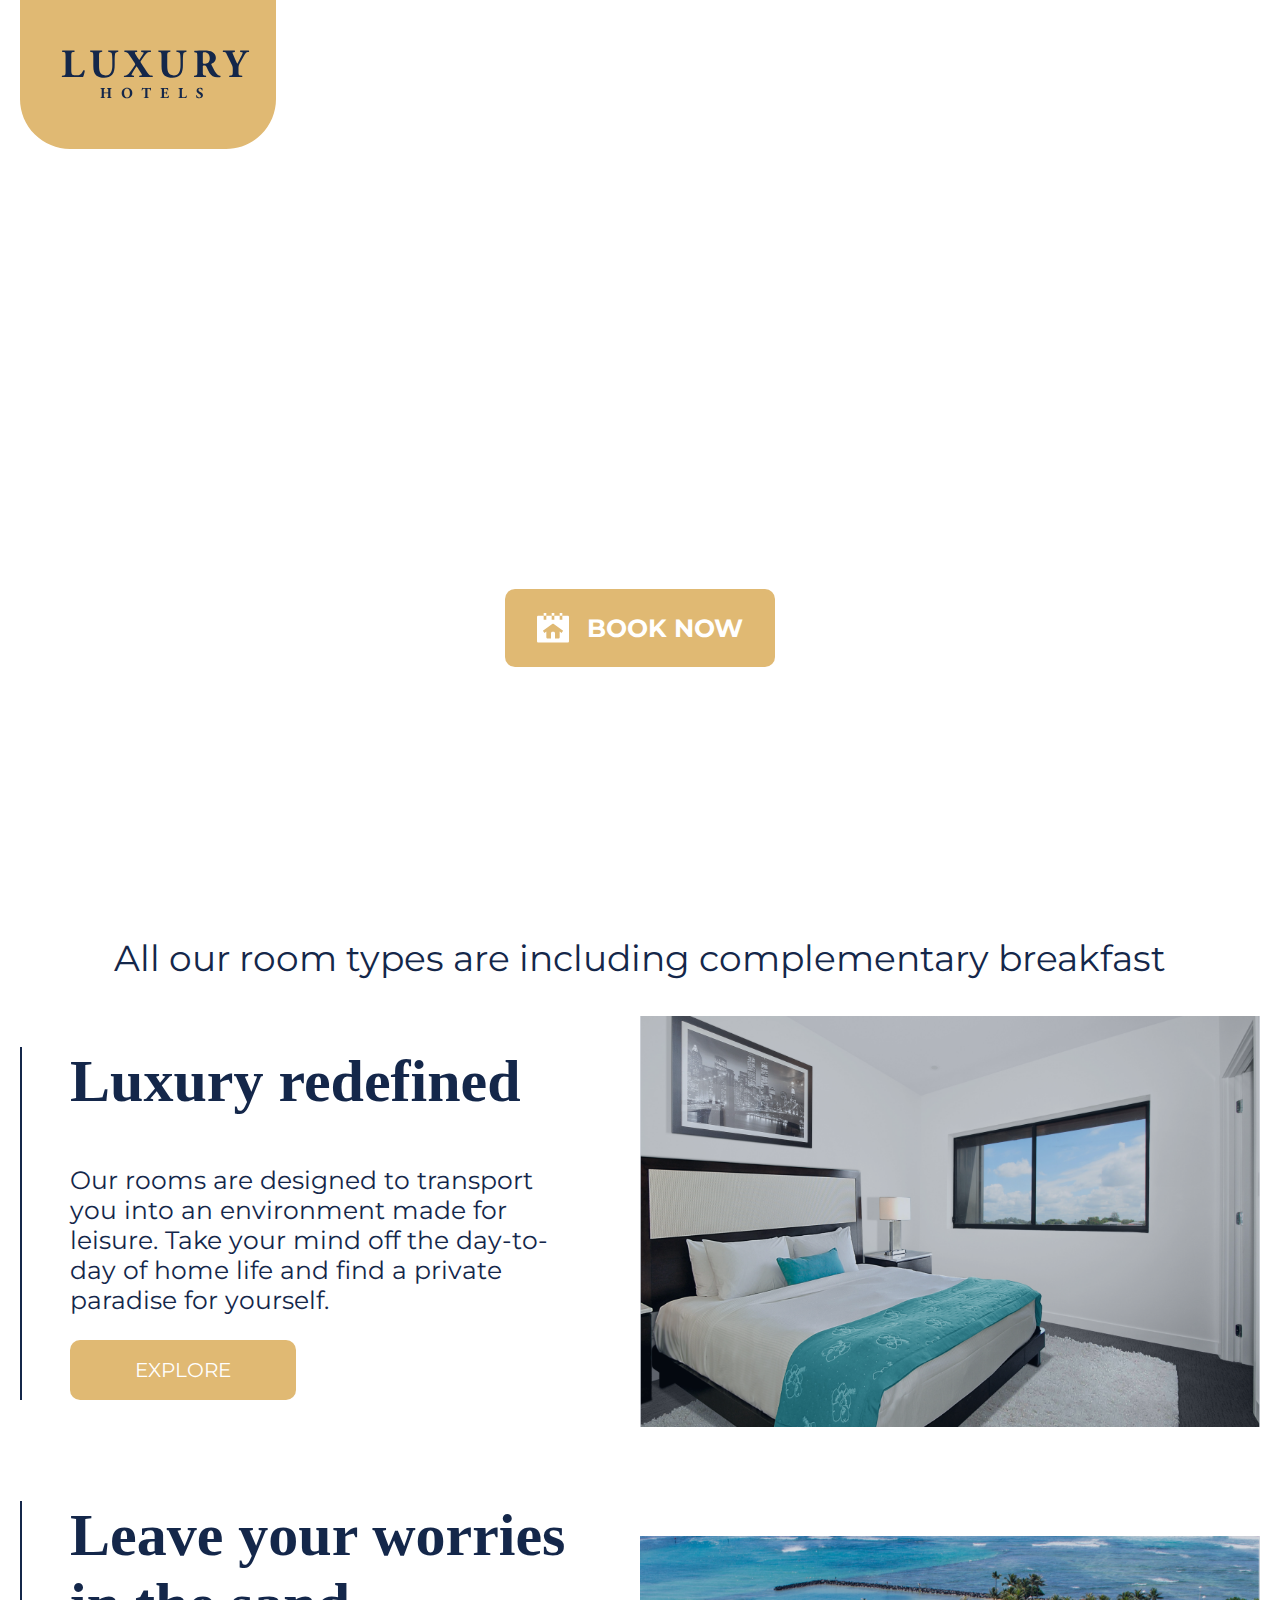
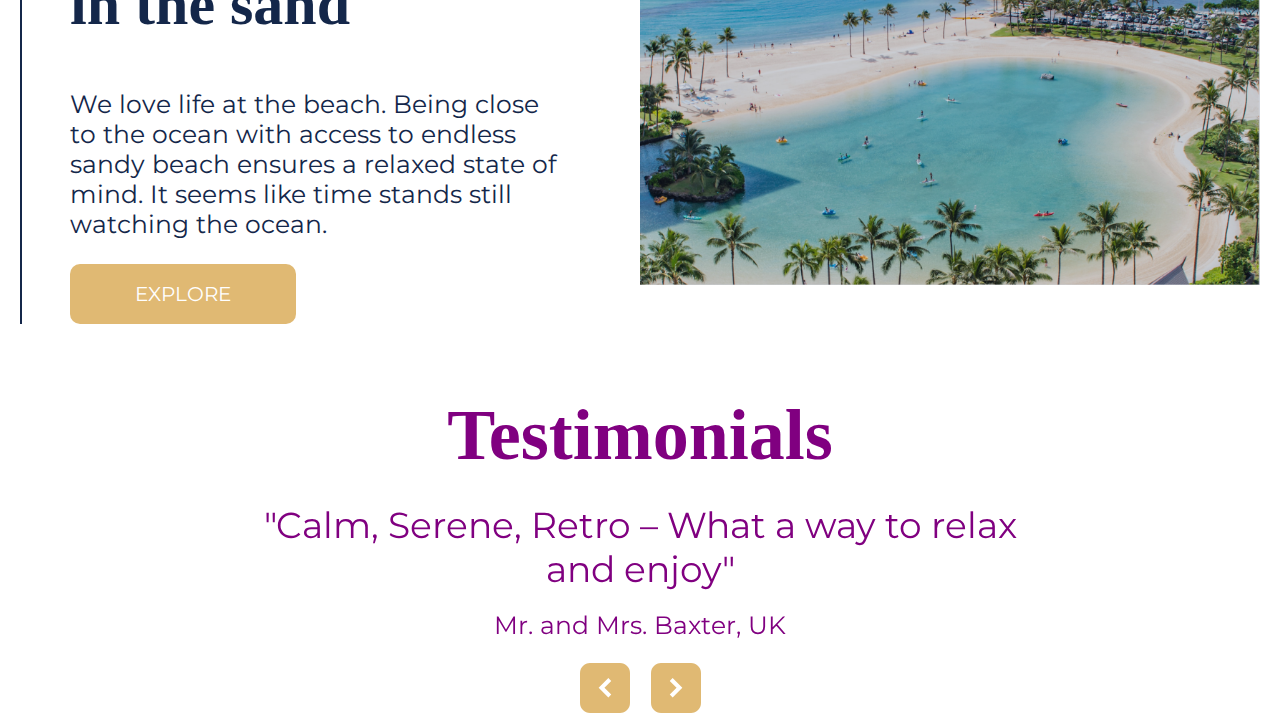
==== commit 4cbb7acb: "create burger-menu" ====
--- a/index.html
+++ b/index.html
@@ -17,7 +17,7 @@
 					<a class="header__logo" href="#">
 						<img src="./assets/icons/header-logo.svg" alt="" />
 					</a>
-					<nav>
+					<nav class="nav-links">
 						<a href="#">Home</a>
 						<a href="#">Facilities</a>
 						<a href="#">Rooms</a>
@@ -26,7 +26,8 @@
 					<img
 						class="header__menu"
 						src="./assets/icons/header-menu.svg"
-						alt=""
+						alt="Menu"
+						id="menu-icon"
 					/>
 				</div>
 			</div>
@@ -58,43 +59,43 @@
 			</div>
 		</section>
 
-    <section class="rooms">
-      <div class="container">
-        <p class="rooms__description">
-          All our room types are including complementary breakfast
-        </p>
-        <div class="rooms__content">
-          <div class="rooms__item">
-            <div class="rooms__info">
-              <h2>Luxury redefined</h2>
-              <p>
-                Our rooms are designed to transport you into an environment made
-                for leisure. Take your mind off the day-to-day of home life and
-                find a private paradise for yourself.
-              </p>
-              <button>EXPLORE</button>
-            </div>
-            <div class="rooms__img">
-              <img src="./assets/images/rooms-img-1.png" alt="rooms-img-1" />
-            </div>
-          </div>
-          <div class="rooms__item">
-            <div class="rooms__info">
-              <h2>Leave your worries in the sand</h2>
-              <p>
-                We love life at the beach. Being close to the ocean with access
-                to endless sandy beach ensures a relaxed state of mind. It seems
-                like time stands still watching the ocean.
-              </p>
-              <button>EXPLORE</button>
-            </div>
-            <div class="rooms__img">
-              <img src="./assets/images/rooms-img-2.png" alt="rooms-img-1" />
-            </div>
-          </div>
-        </div>
-      </div>
-    </section>
+		<section class="rooms">
+			<div class="container">
+				<p class="rooms__description">
+					All our room types are including complementary breakfast
+				</p>
+				<div class="rooms__content">
+					<div class="rooms__item">
+						<div class="rooms__info">
+							<h2>Luxury redefined</h2>
+							<p>
+								Our rooms are designed to transport you into an environment made
+								for leisure. Take your mind off the day-to-day of home life and
+								find a private paradise for yourself.
+							</p>
+							<button>EXPLORE</button>
+						</div>
+						<div class="rooms__img">
+							<img src="./assets/images/rooms-img-1.png" alt="rooms-img-1" />
+						</div>
+					</div>
+					<div class="rooms__item">
+						<div class="rooms__info">
+							<h2>Leave your worries in the sand</h2>
+							<p>
+								We love life at the beach. Being close to the ocean with access
+								to endless sandy beach ensures a relaxed state of mind. It seems
+								like time stands still watching the ocean.
+							</p>
+							<button>EXPLORE</button>
+						</div>
+						<div class="rooms__img">
+							<img src="./assets/images/rooms-img-2.png" alt="rooms-img-1" />
+						</div>
+					</div>
+				</div>
+			</div>
+		</section>
 
 		<section class="swipper">
 			<div class="container">
@@ -117,6 +118,7 @@
 								<p>Mr. and Mrs. Baxter, UK</p>
 							</div>
 						</div>
+
 						<div class="swiper-buttons">
 							<div class="button-prev-swp">
 								<img src="./assets/icons/prev-btn.svg" alt="" />
@@ -130,37 +132,6 @@
 			</div>
 		</section>
 
-		<footer class="footer">
-			<div class="footer__ship"></div>
-			<div class="container">
-				<div class="footer__content">
-					<ul class="footer__list">
-						<img src="./assets/icons/footer-logo.svg" alt="#">
-						<li> <a href="#">497 Evergreen Rd. Roseville, CA 95673</a></li>
-						<li>+44 543 678 903</li>
-						<li> <a href="#">luxury_hotels@gmail.com</a></li>
-					</ul>
-					<ul>
-						<li> <a href="#">About Us</a></li>
-						<li> <a href="#">Contact</a></li>
-						<li> <a href="#">Terms & Conditions</a></li>
-					</ul>
-					<ul>
-						<li> <a href="#"> <img src="./assets/icons/footer-facebook.svg" alt="#">Facebook</a></li>
-						<li> <a href=""><img src="./assets/icons/footer-twitter.svg" alt="#">Twitter</a> </li>
-						<li> <a href=""><img src="./assets/icons/footer-instagram.svg" alt="#">Instagram</a> </li>
-					</ul>
-					<div class="footer__newsletter">
-						<p>Subscribe to our newsletter</p>
-						<form action="#" method="post">
-							<input type="email" name="email" placeholder="Email Address">
-							<button type="submit">OK</button>
-						</form>
-					</div>
-				</div>
-			</div>
-		</footer>
-
 		<script src="https://cdn.jsdelivr.net/npm/swiper@11/swiper-bundle.min.js"></script>
 
 		<script src="./index.js"></script>
--- a/css/index.css
+++ b/css/index.css
@@ -0,0 +1,476 @@
+@import 'https://fonts.googleapis.com/css2?family=Montserrat:ital,wght@0,100..900;1,100..900&display=swap';
+@import url("https://fonts.googleapis.com/css2?family=Montserrat:ital,wght@0,100..900;1,100..900&display=swap");
+body {
+  margin: 0;
+}
+
+a {
+  text-decoration: none;
+}
+
+button {
+  cursor: pointer;
+}
+
+.container {
+  max-width: 1580px;
+  padding: 0 20px;
+  margin: 0 auto;
+  box-sizing: border-box;
+}
+
+.header {
+  position: absolute;
+  width: 100%;
+}
+.header__content {
+  display: flex;
+  justify-content: space-between;
+  align-items: center;
+}
+.header__logo img {
+  max-width: 100%;
+}
+@media screen and (max-width: 768px) {
+  .header__logo {
+    width: 150px;
+  }
+}
+.header nav {
+  display: flex;
+  gap: 88px;
+}
+@media screen and (max-width: 425px) {
+  .header nav {
+    display: none;
+  }
+}
+.header nav a {
+  font-family: "Montserrat";
+  font-size: 25px;
+  font-weight: 400;
+  color: #fff;
+}
+.header nav a:hover {
+  font-weight: 700;
+  text-decoration: underline;
+}
+@media screen and (max-width: 768px) {
+  .header nav a {
+    font-size: 16px;
+  }
+}
+.header__menu {
+  width: 50px;
+  cursor: pointer;
+  display: none;
+}
+@media screen and (max-width: 425px) {
+  .header__menu {
+    display: inline;
+  }
+}
+
+.header__menu {
+  display: none;
+  width: 25px;
+  cursor: pointer;
+}
+
+@media (max-width: 425px) {
+  .nav-links {
+    display: flex;
+    justify-content: center;
+    align-items: center;
+    display: block;
+    position: absolute;
+    top: 60px;
+    right: 0;
+    background-color: #333;
+    flex-direction: column;
+    width: 100%;
+    height: 100vh;
+    transform: translateX(100%);
+    transition: transform 0.3s ease-in-out;
+    z-index: 1;
+  }
+  .nav-links a {
+    margin: 15px 0;
+  }
+  .header__menu {
+    display: flex;
+  }
+  .nav-links {
+    display: none;
+    transform: translateX(0);
+    background: #86a6c1;
+  }
+  .nav-links.open {
+    display: flex;
+    cursor: pointer;
+    font-family: "Montserrat";
+    font-size: 25px;
+    font-weight: 700;
+    color: #86a6c1;
+  }
+  .nav-links.open:hover {
+    font-weight: 700;
+    text-decoration: underline;
+  }
+}
+.swipper {
+  margin: 0 auto;
+  max-width: 798px;
+}
+.swipper h2 {
+  text-align: center;
+  font-family: "Times New Roman";
+  font-size: 72px;
+  font-weight: 700;
+  color: purple;
+  margin: 0;
+  margin-bottom: 26px;
+}
+@media screen and (max-width: 375px) {
+  .swipper h2 {
+    font-size: 66px;
+  }
+}
+@media screen and (max-width: 375px) and (max-width: 320px) {
+  .swipper h2 {
+    font-size: 56px;
+  }
+}
+
+.swiper-slide h3 {
+  font-family: "Montserrat";
+  font-size: 36px;
+  font-weight: 400;
+  color: purple;
+  text-align: center;
+  margin: 0;
+  margin-bottom: 19px;
+}
+
+.swiper-slide p {
+  font-family: "Montserrat";
+  font-size: 25px;
+  font-weight: 400;
+  color: purple;
+  text-align: center;
+  margin: 0;
+  margin-bottom: 23px;
+}
+
+.swiper-buttons {
+  display: flex;
+  justify-content: center;
+  gap: 21px;
+}
+
+.button-prev-swp,
+.button-next-swp {
+  cursor: pointer;
+}
+
+.hero {
+  background: url(../assets/images/hero-img.png) center;
+  background-size: 100%;
+}
+@media screen and (max-width: 1024px) {
+  .hero {
+    background-size: cover;
+  }
+}
+.hero__content {
+  padding-top: 12%;
+  box-sizing: border-box;
+  height: 100vh;
+  display: flex;
+  flex-direction: column;
+  justify-content: space-between;
+}
+@media screen and (max-width: 1024px) {
+  .hero__content {
+    padding-top: 20%;
+  }
+}
+@media screen and (max-width: 425px) {
+  .hero__content {
+    padding-top: 40%;
+  }
+}
+.hero__titles h3, .hero__titles h1, .hero__titles h2 {
+  margin: 0;
+}
+.hero__titles h3 {
+  font-family: "Montserrat";
+  font-size: 50px;
+  font-weight: 400;
+  color: #fff;
+}
+.hero__titles h1 {
+  font-family: "Times New Roman";
+  font-size: 154px;
+  font-weight: 700;
+  color: #fff;
+  line-height: 70%;
+}
+.hero__titles h2 {
+  font-family: "Times New Roman";
+  font-size: 60px;
+  font-weight: 700;
+  color: #fff;
+  letter-spacing: 15px;
+}
+@media screen and (max-width: 1024px) {
+  .hero__titles h3 {
+    font-size: 40px;
+  }
+  .hero__titles h1 {
+    font-size: 130px;
+  }
+  .hero__titles h2 {
+    font-size: 40px;
+  }
+}
+@media screen and (max-width: 425px) {
+  .hero__titles h3 {
+    font-size: 20px;
+  }
+  .hero__titles h1 {
+    font-size: 80px;
+  }
+  .hero__titles h2 {
+    font-size: 30px;
+  }
+}
+@media screen and (max-width: 320px) {
+  .hero__titles h1 {
+    font-size: 60px;
+  }
+}
+.hero__description {
+  font-family: "Montserrat";
+  font-size: 25px;
+  font-weight: 400;
+  color: #fff;
+}
+@media screen and (max-width: 1024px) {
+  .hero__description {
+    font-size: 16px;
+  }
+}
+@media screen and (max-width: 320px) {
+  .hero__description {
+    font-size: 14px;
+  }
+}
+.hero button {
+  background: #E0B973;
+  padding: 24px 32px;
+  border: none;
+  border-radius: 10px;
+  display: flex;
+  gap: 18px;
+  margin: 0 auto;
+  font-family: "Montserrat";
+  font-size: 25px;
+  font-weight: 700;
+  color: #fff;
+}
+.hero__scroll {
+  display: flex;
+  flex-direction: column;
+  align-items: center;
+  font-family: "Montserrat";
+  font-size: 25px;
+  font-weight: 700;
+  color: #fff;
+}
+.hero__scroll img {
+  max-width: 60px;
+}
+
+.facilities-hero {
+  background: url(../assets/images/facilities-banner.png) center;
+  background-size: 100%;
+}
+
+.rooms__description {
+  font-family: "Montserrat";
+  font-size: 36px;
+  font-weight: 400;
+  color: #14274A;
+  text-align: center;
+}
+.rooms__item {
+  display: flex;
+  justify-content: space-between;
+  align-items: center;
+  margin-bottom: 70px;
+}
+.rooms__info {
+  width: 40%;
+  border-left: 2px solid #14274A;
+  padding-left: 48px;
+}
+.rooms__info h2 {
+  font-family: "Times New Roman";
+  font-size: 60px;
+  font-weight: 700;
+  color: #14274A;
+  margin-top: 0;
+}
+.rooms__info p {
+  font-family: "Montserrat";
+  font-size: 25px;
+  font-weight: 400;
+  color: #14274A;
+}
+.rooms__info button {
+  background: #E0B973;
+  border: none;
+  padding: 18px 65px;
+  border-radius: 10px;
+  font-family: "Montserrat";
+  font-size: 20px;
+  font-weight: 400;
+  color: #fff;
+}
+.rooms__img {
+  width: 50%;
+}
+.rooms__img img {
+  max-width: 100%;
+}
+
+.container {
+  margin: 0 auto;
+}
+
+.us p {
+  display: flex;
+  justify-content: center;
+  align-items: center;
+  text-align: center;
+  font-family: "Montserrat";
+  color: white;
+  font-weight: 700;
+  font-size: 80px;
+  line-height: 97.52px;
+}
+
+.banner {
+  height: 400px;
+  background-color: #14274A;
+}
+
+.container {
+  margin: 0 auto;
+}
+
+.about h3 {
+  font-family: "Times New Roman";
+  font-weight: 500;
+  font-size: 60px;
+  line-height: 72px;
+}
+
+.about p {
+  font-family: "Montserrat";
+  font-weight: 400;
+  font-size: 30px;
+  line-height: 37px;
+}
+
+.about {
+  display: inline;
+  justify-content: center;
+  margin-top: 130px;
+  width: 1200px;
+  margin-left: 100px;
+}
+
+.local {
+  margin-left: 112px;
+  display: flex;
+  justify-content: space-around;
+  width: 1200px;
+}
+
+.we {
+  display: flex;
+  justify-content: center;
+}
+
+.map {
+  display: flex;
+  align-items: center;
+}
+.map img {
+  width: 100px;
+  height: 29px;
+}
+
+.adress p {
+  font-family: Montserrat;
+  font-size: 20px;
+  font-weight: 400;
+  line-height: 8.76px;
+  text-align: left;
+}
+
+.adress h4 {
+  font-family: Montserrat;
+  font-size: 20px;
+  font-weight: 700;
+  line-height: 28px;
+}
+
+.info input {
+  width: 470px;
+  height: 50px;
+}
+
+.info {
+  margin-left: 180px;
+}
+
+.info p {
+  font-family: "Arial";
+}
+
+.mess p {
+  font-family: "Arial";
+}
+
+.mess input {
+  height: 180px;
+}
+
+.submit {
+  display: flex;
+  flex-direction: column;
+  align-items: flex-end;
+}
+.submit button {
+  margin-top: 15px;
+  background: #E0B973;
+  border: none;
+  padding: 18px 25px;
+  border-radius: 10px;
+  font-family: "Montserrat";
+  font-size: 20px;
+  font-weight: 400;
+  color: #fff;
+}
+
+.word p {
+  display: flex;
+  justify-content: center;
+  color: white;
+  margin-top: -200px;
+  font-size: 70px;
+  font-family: "Montserrat";
+}/*# sourceMappingURL=index.css.map */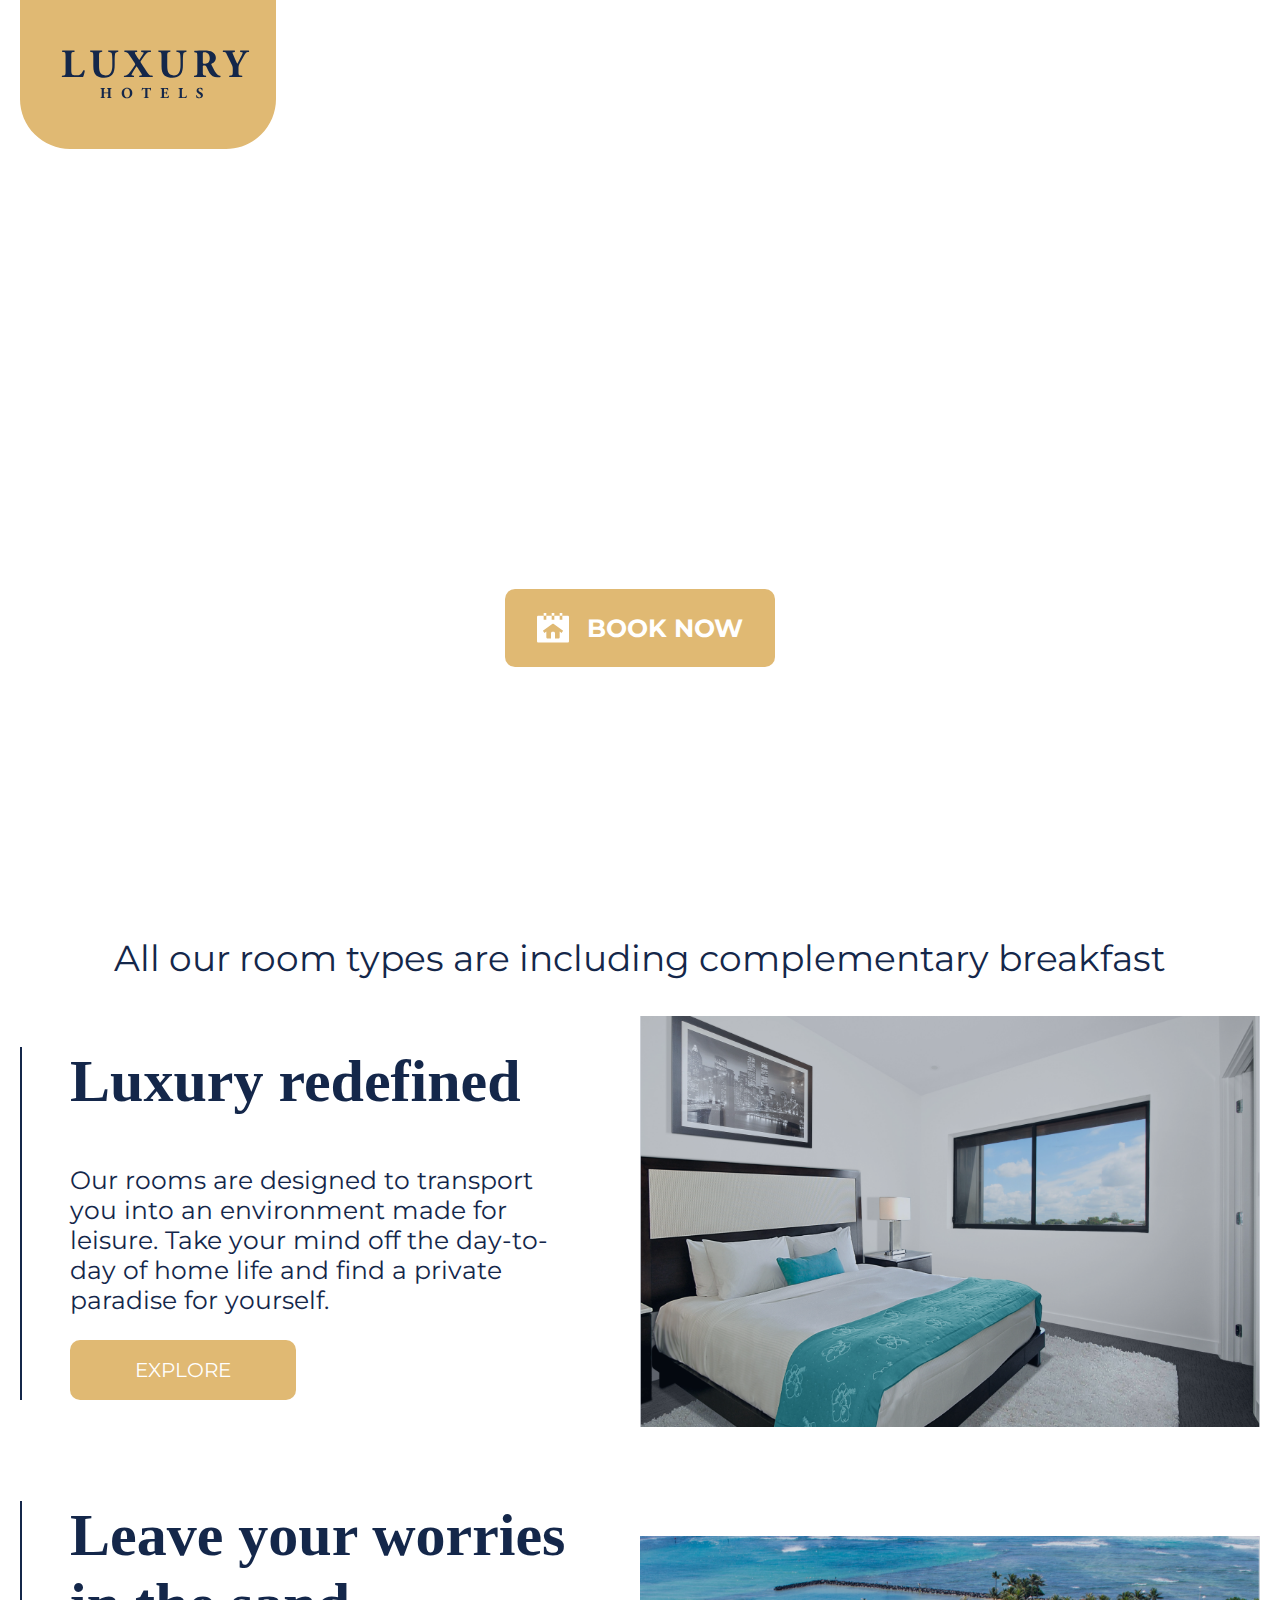
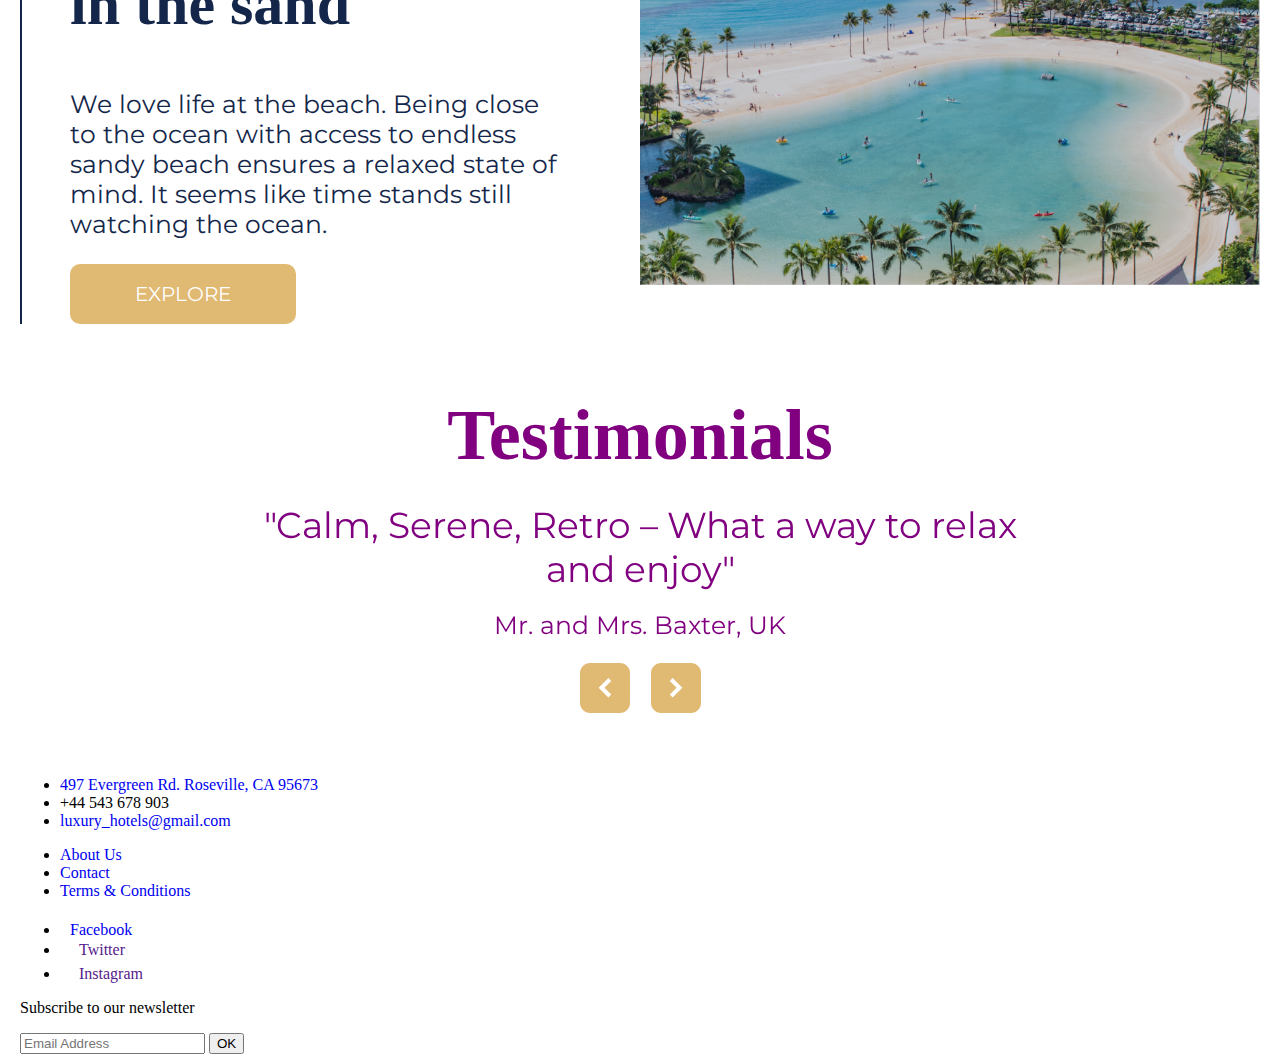
==== commit 7d12c62a: "Merge branch 'dev' of https://github.com/Seitek2002/luxury-hotel into facilities-section-features" ====
--- a/index.html
+++ b/index.html
@@ -17,7 +17,7 @@
 					<a class="header__logo" href="#">
 						<img src="./assets/icons/header-logo.svg" alt="" />
 					</a>
-					<nav class="nav-links">
+					<nav>
 						<a href="#">Home</a>
 						<a href="#">Facilities</a>
 						<a href="#">Rooms</a>
@@ -26,8 +26,7 @@
 					<img
 						class="header__menu"
 						src="./assets/icons/header-menu.svg"
-						alt="Menu"
-						id="menu-icon"
+						alt=""
 					/>
 				</div>
 			</div>
@@ -59,43 +58,43 @@
 			</div>
 		</section>
 
-		<section class="rooms">
-			<div class="container">
-				<p class="rooms__description">
-					All our room types are including complementary breakfast
-				</p>
-				<div class="rooms__content">
-					<div class="rooms__item">
-						<div class="rooms__info">
-							<h2>Luxury redefined</h2>
-							<p>
-								Our rooms are designed to transport you into an environment made
-								for leisure. Take your mind off the day-to-day of home life and
-								find a private paradise for yourself.
-							</p>
-							<button>EXPLORE</button>
-						</div>
-						<div class="rooms__img">
-							<img src="./assets/images/rooms-img-1.png" alt="rooms-img-1" />
-						</div>
-					</div>
-					<div class="rooms__item">
-						<div class="rooms__info">
-							<h2>Leave your worries in the sand</h2>
-							<p>
-								We love life at the beach. Being close to the ocean with access
-								to endless sandy beach ensures a relaxed state of mind. It seems
-								like time stands still watching the ocean.
-							</p>
-							<button>EXPLORE</button>
-						</div>
-						<div class="rooms__img">
-							<img src="./assets/images/rooms-img-2.png" alt="rooms-img-1" />
-						</div>
-					</div>
-				</div>
-			</div>
-		</section>
+    <section class="rooms">
+      <div class="container">
+        <p class="rooms__description">
+          All our room types are including complementary breakfast
+        </p>
+        <div class="rooms__content">
+          <div class="rooms__item">
+            <div class="rooms__info">
+              <h2>Luxury redefined</h2>
+              <p>
+                Our rooms are designed to transport you into an environment made
+                for leisure. Take your mind off the day-to-day of home life and
+                find a private paradise for yourself.
+              </p>
+              <button>EXPLORE</button>
+            </div>
+            <div class="rooms__img">
+              <img src="./assets/images/rooms-img-1.png" alt="rooms-img-1" />
+            </div>
+          </div>
+          <div class="rooms__item">
+            <div class="rooms__info">
+              <h2>Leave your worries in the sand</h2>
+              <p>
+                We love life at the beach. Being close to the ocean with access
+                to endless sandy beach ensures a relaxed state of mind. It seems
+                like time stands still watching the ocean.
+              </p>
+              <button>EXPLORE</button>
+            </div>
+            <div class="rooms__img">
+              <img src="./assets/images/rooms-img-2.png" alt="rooms-img-1" />
+            </div>
+          </div>
+        </div>
+      </div>
+    </section>
 
 		<section class="swipper">
 			<div class="container">
@@ -118,7 +117,6 @@
 								<p>Mr. and Mrs. Baxter, UK</p>
 							</div>
 						</div>
-
 						<div class="swiper-buttons">
 							<div class="button-prev-swp">
 								<img src="./assets/icons/prev-btn.svg" alt="" />
@@ -132,6 +130,37 @@
 			</div>
 		</section>
 
+		<footer class="footer">
+			<div class="footer__ship"></div>
+			<div class="container">
+				<div class="footer__content">
+					<ul class="footer__list">
+						<img src="./assets/icons/footer-logo.svg" alt="#">
+						<li> <a href="#">497 Evergreen Rd. Roseville, CA 95673</a></li>
+						<li>+44 543 678 903</li>
+						<li> <a href="#">luxury_hotels@gmail.com</a></li>
+					</ul>
+					<ul>
+						<li> <a href="#">About Us</a></li>
+						<li> <a href="#">Contact</a></li>
+						<li> <a href="#">Terms & Conditions</a></li>
+					</ul>
+					<ul>
+						<li> <a href="#"> <img src="./assets/icons/footer-facebook.svg" alt="#">Facebook</a></li>
+						<li> <a href=""><img src="./assets/icons/footer-twitter.svg" alt="#">Twitter</a> </li>
+						<li> <a href=""><img src="./assets/icons/footer-instagram.svg" alt="#">Instagram</a> </li>
+					</ul>
+					<div class="footer__newsletter">
+						<p>Subscribe to our newsletter</p>
+						<form action="#" method="post">
+							<input type="email" name="email" placeholder="Email Address">
+							<button type="submit">OK</button>
+						</form>
+					</div>
+				</div>
+			</div>
+		</footer>
+
 		<script src="https://cdn.jsdelivr.net/npm/swiper@11/swiper-bundle.min.js"></script>
 
 		<script src="./index.js"></script>
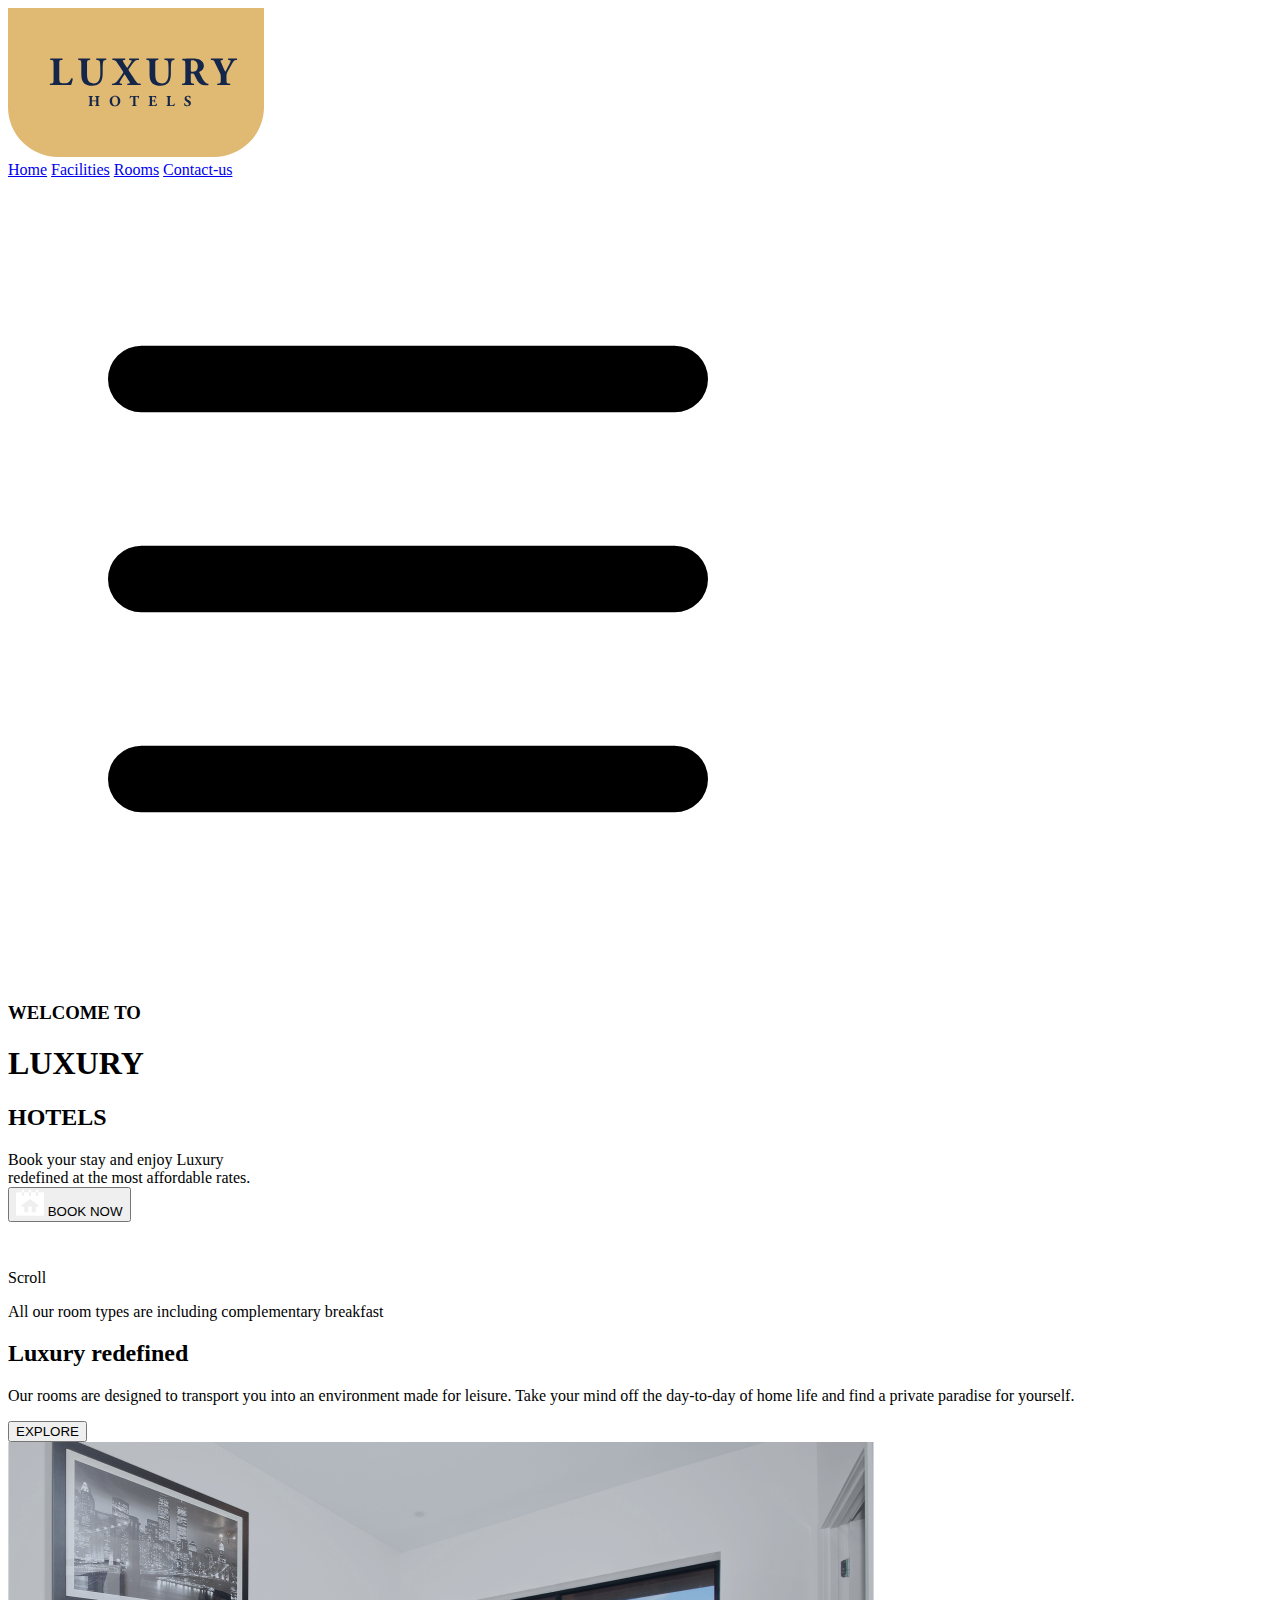
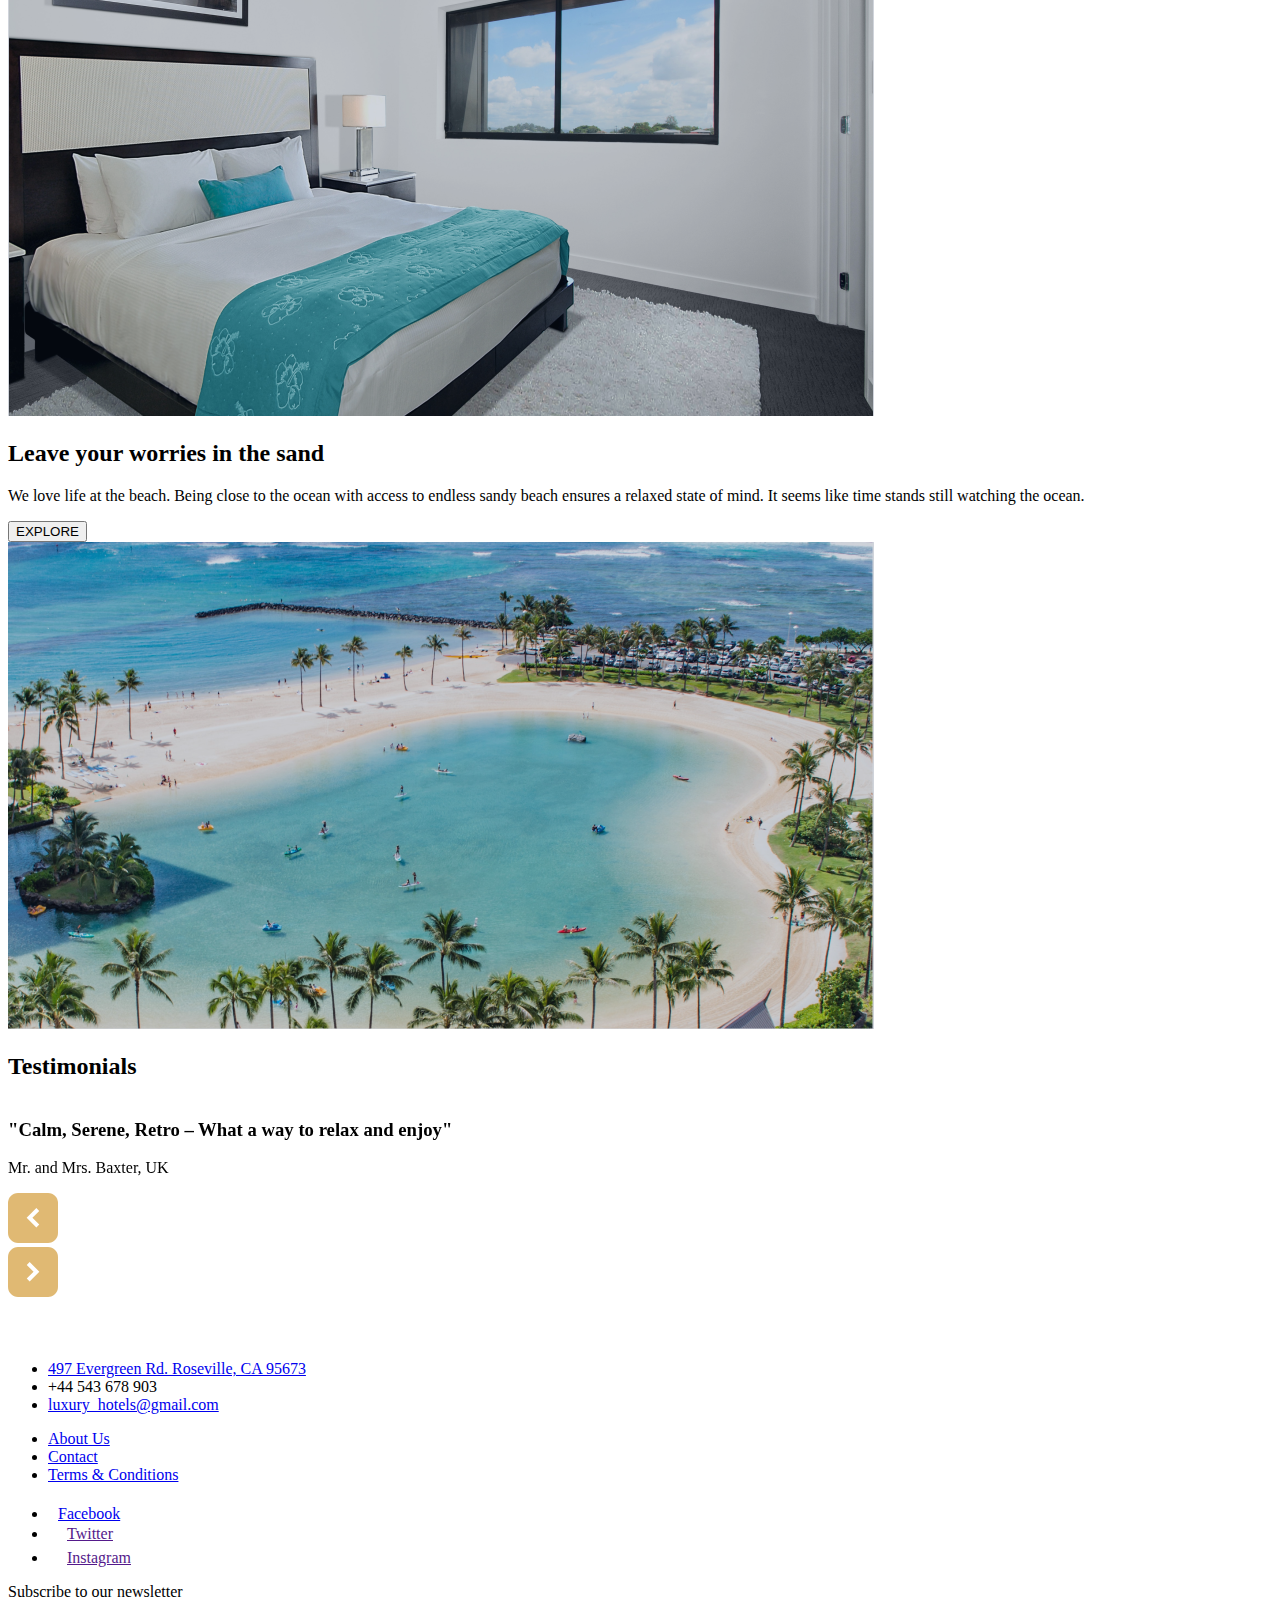
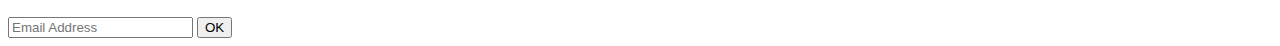
==== commit 2e336565: "Merge branch 'dev' into section-burger-menu" ====
--- a/index.html
+++ b/index.html
@@ -17,7 +17,7 @@
 					<a class="header__logo" href="#">
 						<img src="./assets/icons/header-logo.svg" alt="" />
 					</a>
-					<nav>
+					<nav class="nav-links">
 						<a href="#">Home</a>
 						<a href="#">Facilities</a>
 						<a href="#">Rooms</a>
@@ -26,7 +26,8 @@
 					<img
 						class="header__menu"
 						src="./assets/icons/header-menu.svg"
-						alt=""
+						alt="Menu"
+						id="menu-icon"
 					/>
 				</div>
 			</div>
@@ -58,43 +59,43 @@
 			</div>
 		</section>
 
-    <section class="rooms">
-      <div class="container">
-        <p class="rooms__description">
-          All our room types are including complementary breakfast
-        </p>
-        <div class="rooms__content">
-          <div class="rooms__item">
-            <div class="rooms__info">
-              <h2>Luxury redefined</h2>
-              <p>
-                Our rooms are designed to transport you into an environment made
-                for leisure. Take your mind off the day-to-day of home life and
-                find a private paradise for yourself.
-              </p>
-              <button>EXPLORE</button>
-            </div>
-            <div class="rooms__img">
-              <img src="./assets/images/rooms-img-1.png" alt="rooms-img-1" />
-            </div>
-          </div>
-          <div class="rooms__item">
-            <div class="rooms__info">
-              <h2>Leave your worries in the sand</h2>
-              <p>
-                We love life at the beach. Being close to the ocean with access
-                to endless sandy beach ensures a relaxed state of mind. It seems
-                like time stands still watching the ocean.
-              </p>
-              <button>EXPLORE</button>
-            </div>
-            <div class="rooms__img">
-              <img src="./assets/images/rooms-img-2.png" alt="rooms-img-1" />
-            </div>
-          </div>
-        </div>
-      </div>
-    </section>
+		<section class="rooms">
+			<div class="container">
+				<p class="rooms__description">
+					All our room types are including complementary breakfast
+				</p>
+				<div class="rooms__content">
+					<div class="rooms__item">
+						<div class="rooms__info">
+							<h2>Luxury redefined</h2>
+							<p>
+								Our rooms are designed to transport you into an environment made
+								for leisure. Take your mind off the day-to-day of home life and
+								find a private paradise for yourself.
+							</p>
+							<button>EXPLORE</button>
+						</div>
+						<div class="rooms__img">
+							<img src="./assets/images/rooms-img-1.png" alt="rooms-img-1" />
+						</div>
+					</div>
+					<div class="rooms__item">
+						<div class="rooms__info">
+							<h2>Leave your worries in the sand</h2>
+							<p>
+								We love life at the beach. Being close to the ocean with access
+								to endless sandy beach ensures a relaxed state of mind. It seems
+								like time stands still watching the ocean.
+							</p>
+							<button>EXPLORE</button>
+						</div>
+						<div class="rooms__img">
+							<img src="./assets/images/rooms-img-2.png" alt="rooms-img-1" />
+						</div>
+					</div>
+				</div>
+			</div>
+		</section>
 
 		<section class="swipper">
 			<div class="container">
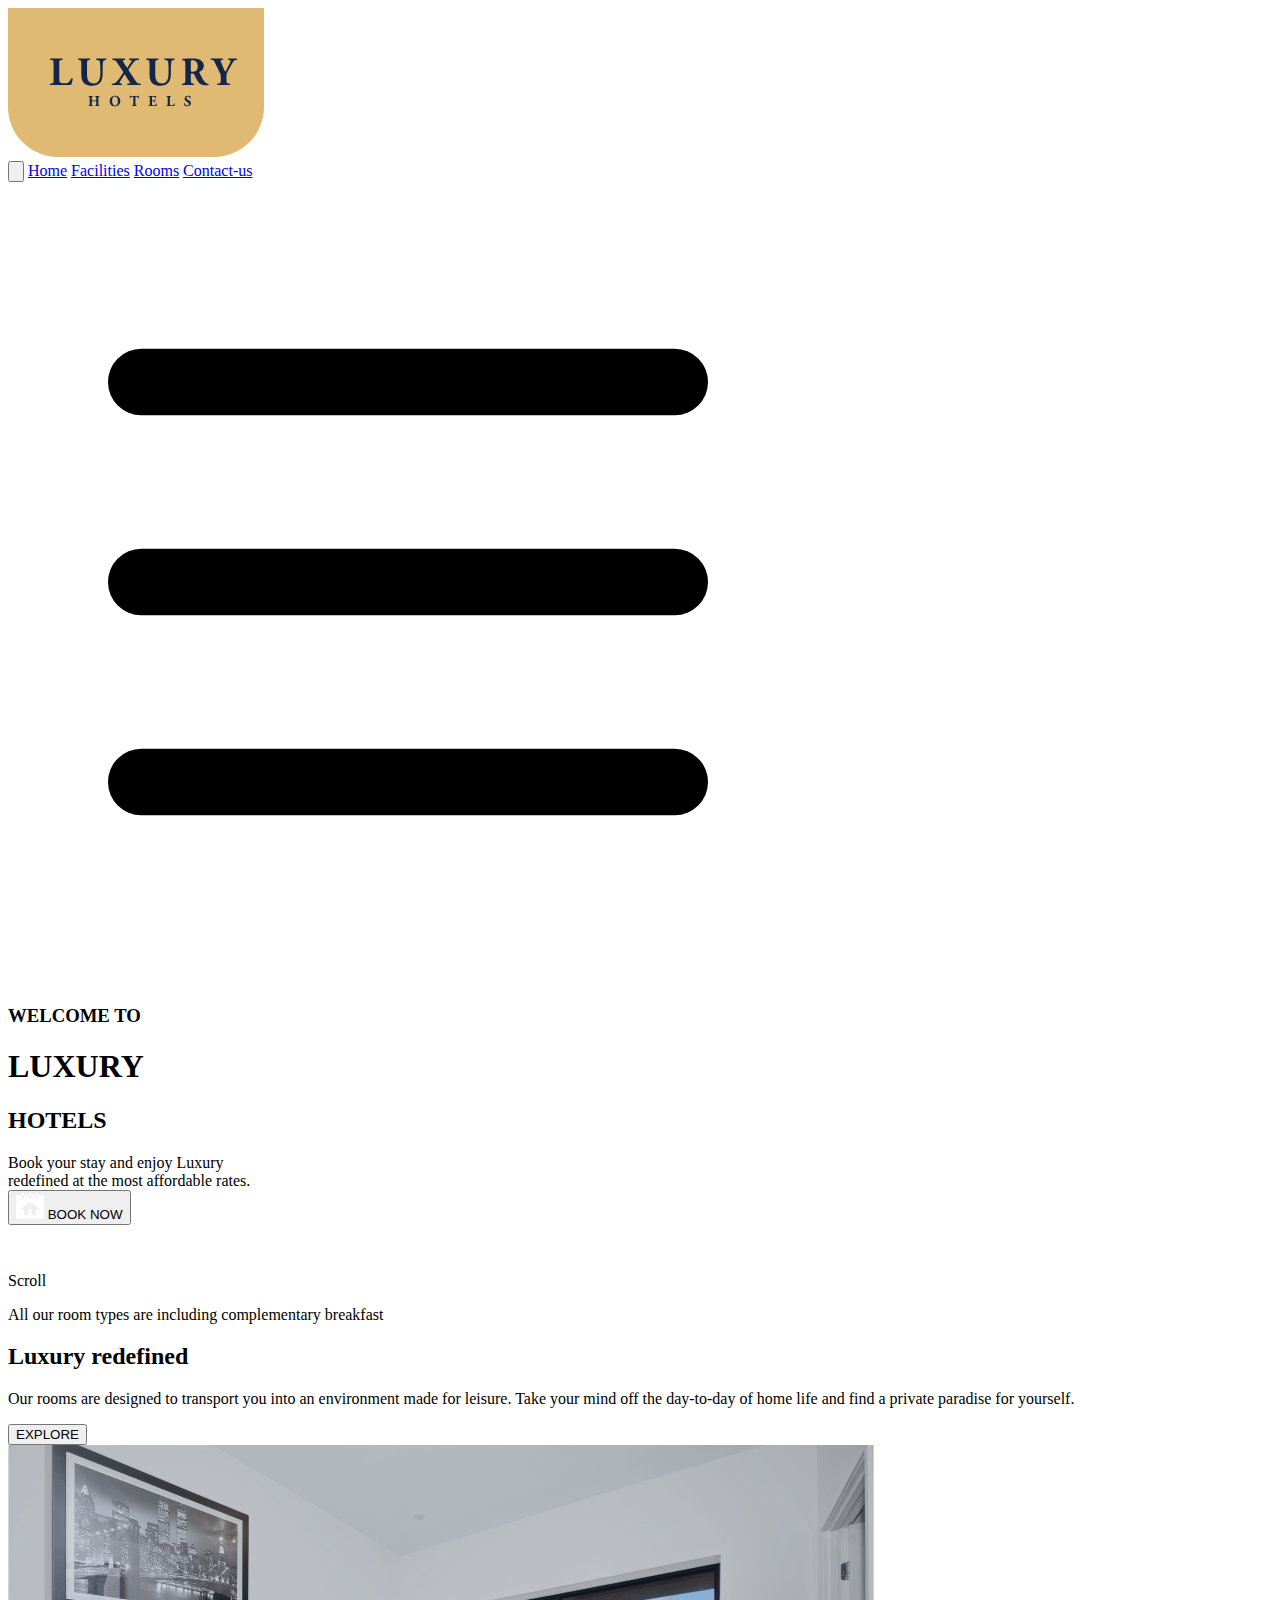
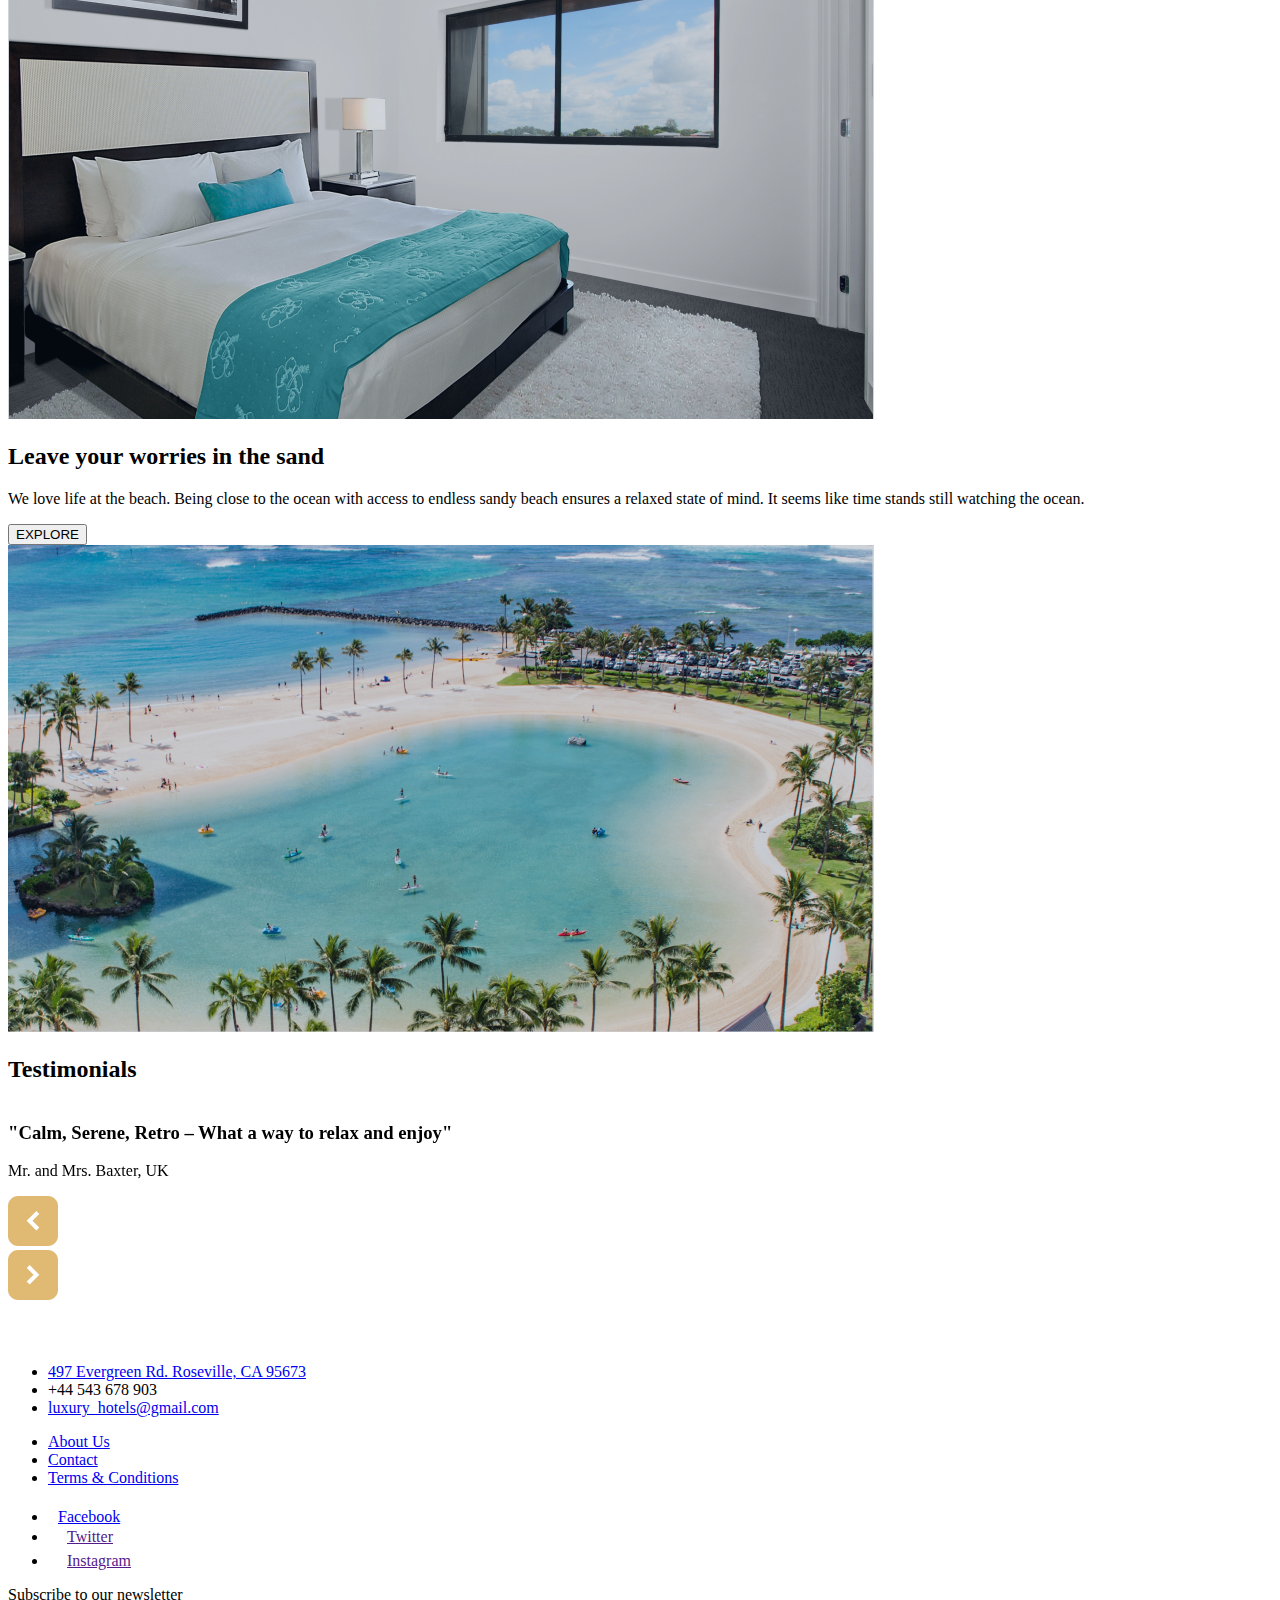
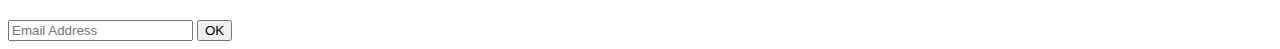
==== commit ce51ed22: "create burger-menu" ====
--- a/index.html
+++ b/index.html
@@ -18,6 +18,9 @@
 						<img src="./assets/icons/header-logo.svg" alt="" />
 					</a>
 					<nav class="nav-links">
+						<button class="close-button">
+							<img src="./assets/icons/burger-close-btn.svg" alt="" />
+						</button>
 						<a href="#">Home</a>
 						<a href="#">Facilities</a>
 						<a href="#">Rooms</a>
@@ -136,25 +139,46 @@
 			<div class="container">
 				<div class="footer__content">
 					<ul class="footer__list">
-						<img src="./assets/icons/footer-logo.svg" alt="#">
-						<li> <a href="#">497 Evergreen Rd. Roseville, CA 95673</a></li>
+						<img src="./assets/icons/footer-logo.svg" alt="#" />
+						<li><a href="#">497 Evergreen Rd. Roseville, CA 95673</a></li>
 						<li>+44 543 678 903</li>
-						<li> <a href="#">luxury_hotels@gmail.com</a></li>
+						<li><a href="#">luxury_hotels@gmail.com</a></li>
 					</ul>
 					<ul>
-						<li> <a href="#">About Us</a></li>
-						<li> <a href="#">Contact</a></li>
-						<li> <a href="#">Terms & Conditions</a></li>
+						<li><a href="#">About Us</a></li>
+						<li><a href="#">Contact</a></li>
+						<li><a href="#">Terms & Conditions</a></li>
 					</ul>
 					<ul>
-						<li> <a href="#"> <img src="./assets/icons/footer-facebook.svg" alt="#">Facebook</a></li>
-						<li> <a href=""><img src="./assets/icons/footer-twitter.svg" alt="#">Twitter</a> </li>
-						<li> <a href=""><img src="./assets/icons/footer-instagram.svg" alt="#">Instagram</a> </li>
+						<li>
+							<a href="#">
+								<img
+									src="./assets/icons/footer-facebook.svg"
+									alt="#"
+								/>Facebook</a
+							>
+						</li>
+						<li>
+							<a href=""
+								><img
+									src="./assets/icons/footer-twitter.svg"
+									alt="#"
+								/>Twitter</a
+							>
+						</li>
+						<li>
+							<a href=""
+								><img
+									src="./assets/icons/footer-instagram.svg"
+									alt="#"
+								/>Instagram</a
+							>
+						</li>
 					</ul>
 					<div class="footer__newsletter">
 						<p>Subscribe to our newsletter</p>
 						<form action="#" method="post">
-							<input type="email" name="email" placeholder="Email Address">
+							<input type="email" name="email" placeholder="Email Address" />
 							<button type="submit">OK</button>
 						</form>
 					</div>
